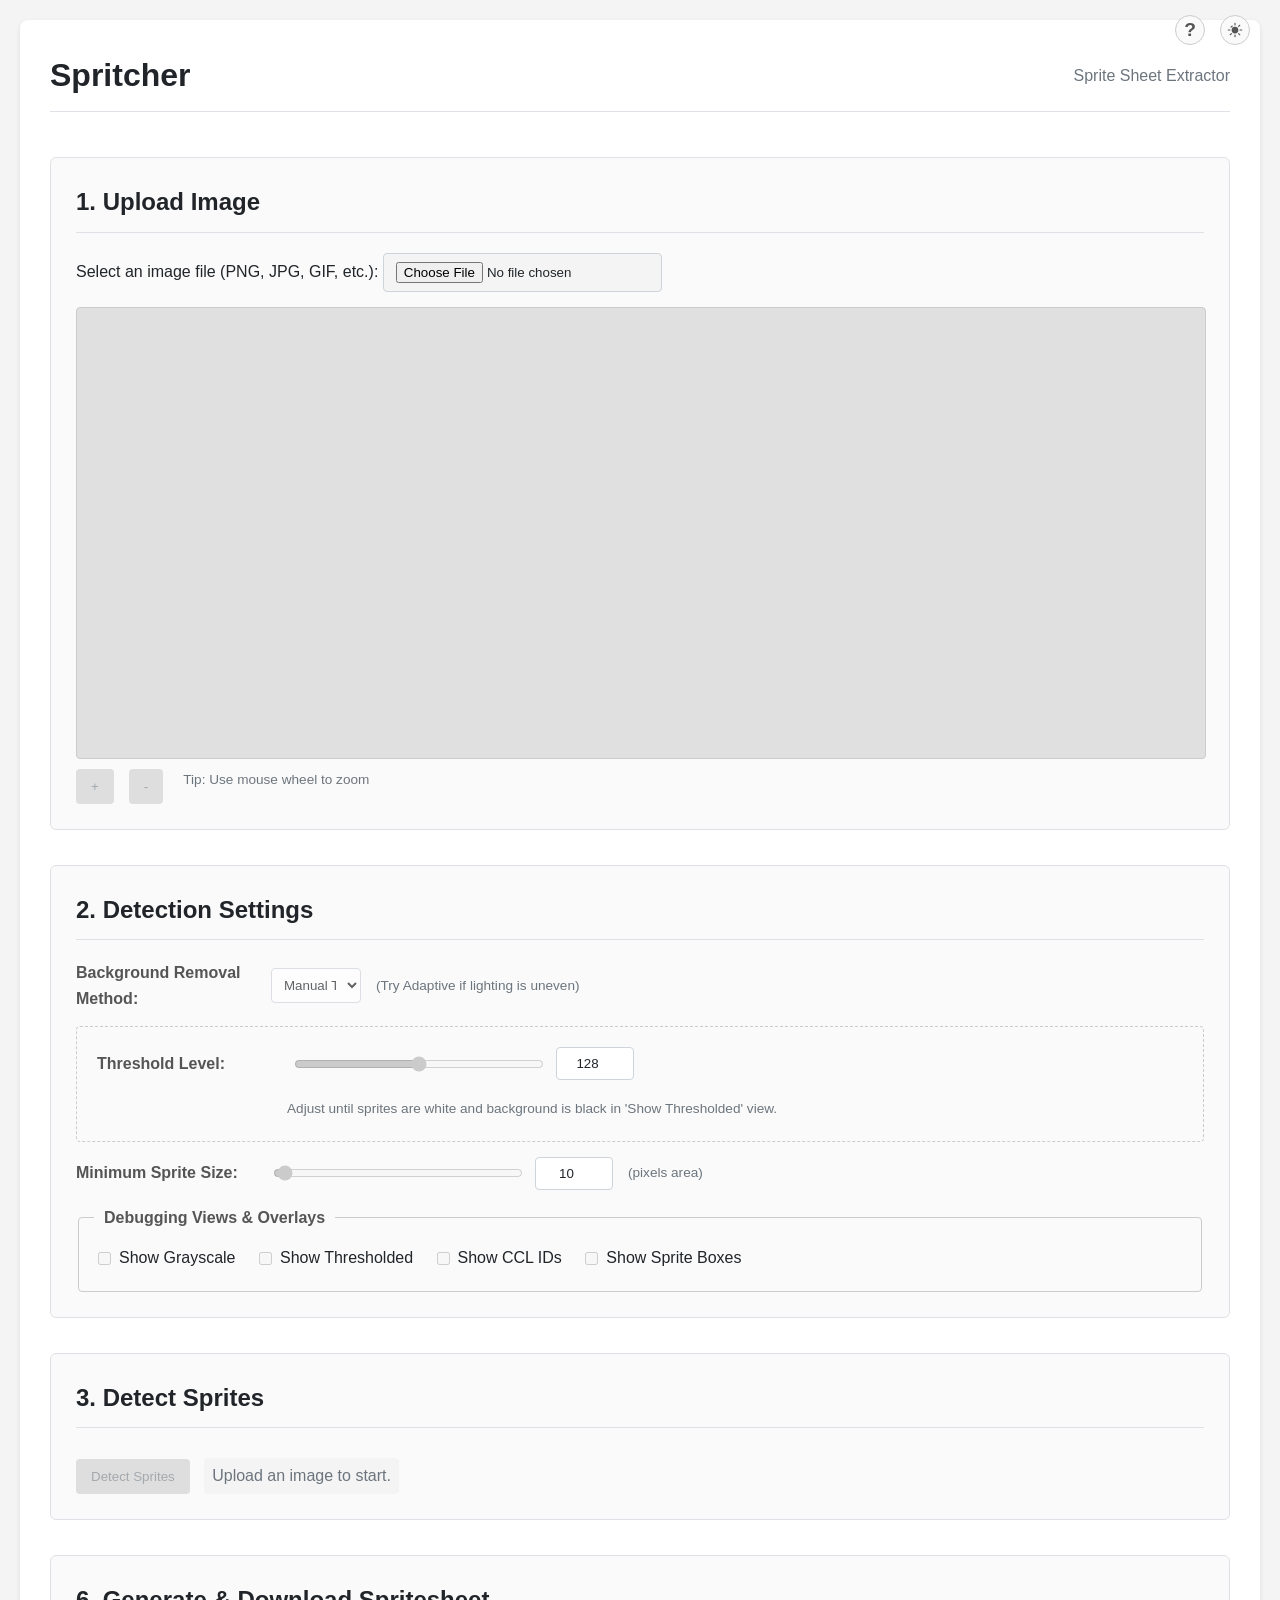
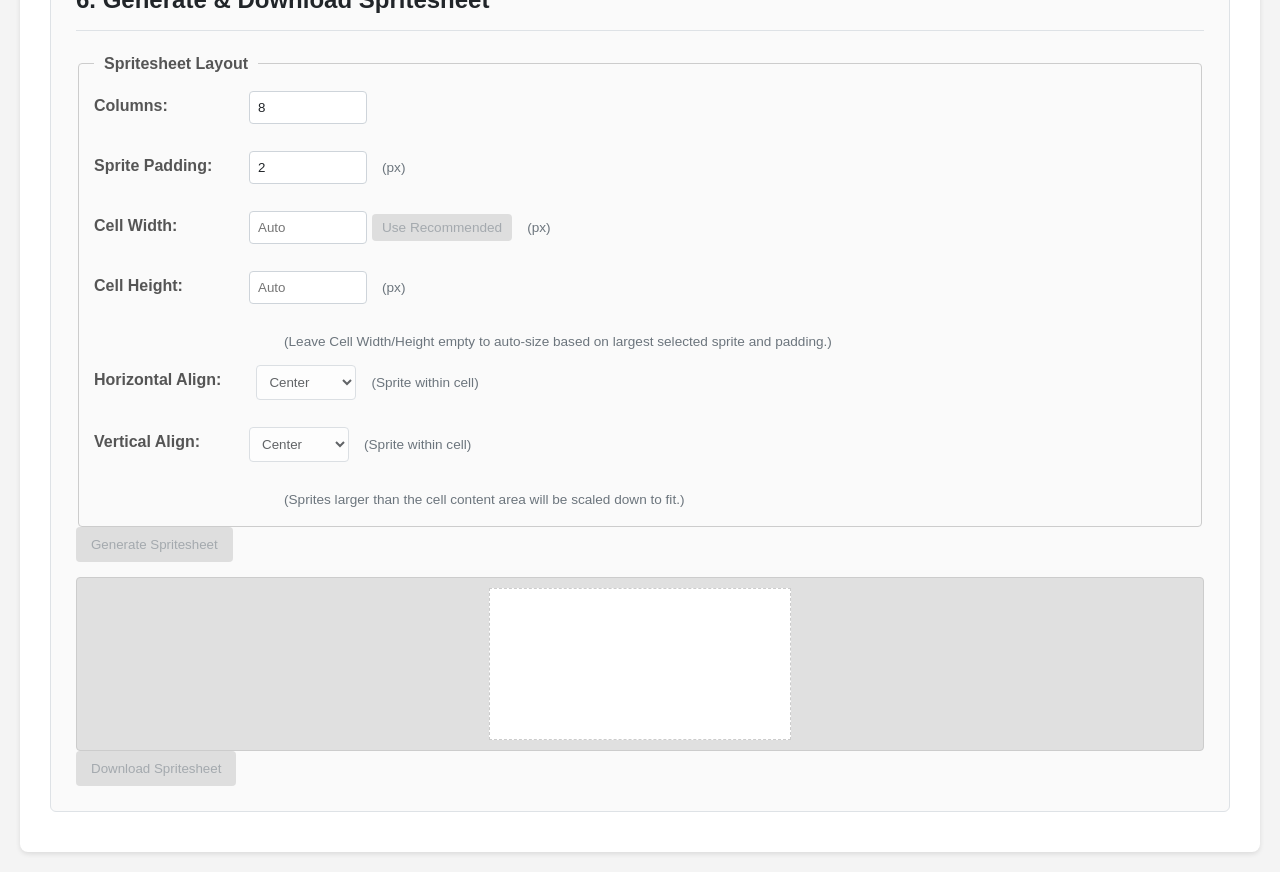
==== index.html @ 594a4e17 "v39: Add the ability to drag-and-drop to re-order the selected sprites." ====
<!DOCTYPE html>
<html lang="en">
<head>
    <meta charset="UTF-8">
    <meta name="viewport" content="width=device-width, initial-scale=1.0">
    <title>Spritcher - Sprite Sheet Extractor</title>
    <link rel="stylesheet" href="variables.css">
    <link rel="stylesheet" href="base.css">
    <link rel="stylesheet" href="theme-toggle.css">
    <link rel="stylesheet" href="components.css">
    <link rel="stylesheet" href="preview.css">
    <link rel="stylesheet" href="editing.css">
    <link rel="stylesheet" href="spritesheet.css">
    <link rel="stylesheet" href="extracted-sprites.css">
    <link rel="stylesheet" href="help-modal.css">
</head>
<body>
    <button id="theme-toggle-button" class="theme-toggle" title="Toggle Light/Dark Mode">
        <svg id="sun-icon" xmlns="http://www.w3.org/2000/svg" viewBox="0 0 24 24" fill="currentColor" class="w-6 h-6">
            <path d="M12 2.25a.75.75 0 01.75.75v2.25a.75.75 0 01-1.5 0V3a.75.75 0 01.75-.75zM7.5 12a4.5 4.5 0 119 0 4.5 4.5 0 01-9 0zM18.894 6.166a.75.75 0 00-1.06-1.06l-1.591 1.59a.75.75 0 101.06 1.061l1.591-1.59zM21.75 12a.75.75 0 01-.75.75h-2.25a.75.75 0 010-1.5h2.25a.75.75 0 01.75.75zM17.834 18.894a.75.75 0 001.06-1.06l-1.59-1.591a.75.75 0 10-1.061 1.06l1.59 1.591zM12 18a.75.75 0 01.75.75V21a.75.75 0 01-1.5 0v-2.25A.75.75 0 0112 18zM7.758 17.303a.75.75 0 00-1.061-1.06l-1.591 1.59a.75.75 0 001.06 1.061l1.591-1.59zM6 12a.75.75 0 01-.75.75H3a.75.75 0 010-1.5h2.25A.75.75 0 016 12zM6.166 7.758a.75.75 0 001.06 1.06l1.59-1.591a.75.75 0 00-1.06-1.06l-1.59 1.59z"/>
        </svg>
        <svg id="moon-icon" xmlns="http://www.w3.org/2000/svg" viewBox="0 0 24 24" fill="currentColor" class="w-6 h-6" style="display: none;">
            <path fill-rule="evenodd" d="M9.528 1.718a.75.75 0 01.162.819A8.97 8.97 0 009 6a9 9 0 009 9 8.97 8.97 0 003.463-.69a.75.75 0 01.981.98 10.503 10.503 0 01-9.694 6.46c-5.799 0-10.5-4.7-10.5-10.5 0-3.51 1.713-6.637 4.43-8.564a.75.75 0 01.819.162z" clip-rule="evenodd"/>
        </svg>
    </button>
    <button id="help-button" class="help-btn" title="Open Help Guide">?</button>

    <div class="app-container">
        <h1>Spritcher <small>Sprite Sheet Extractor</small></h1>

        <section id="upload-section">
            <h2>1. Upload Image</h2>
            <label for="image-upload">Select an image file (PNG, JPG, GIF, etc.):</label>
            <input type="file" id="image-upload" accept="image/*" title="Choose the image containing the sprites you want to extract">
            <div id="image-preview-container">
                <canvas id="image-preview-canvas"></canvas>
                <div id="debug-overlays"></div>
            </div>
            <div class="zoom-controls">
                <button id="zoom-in-button" title="Zoom In">+</button>
                <button id="zoom-out-button" title="Zoom Out">-</button>
                <span class="setting-hint">Tip: Use mouse wheel to zoom</span>
            </div>
        </section>

        <section id="settings-section">
            <h2>2. Detection Settings</h2>
            <div class="setting">
                <label for="threshold-type-select">Background Removal Method:</label>
                <select id="threshold-type-select" title="Choose how to separate sprites from the background">
                    <option value="manual" selected>Manual Threshold</option>
                    <option value="adaptive-mean">Adaptive Threshold (Mean)</option>
                </select>
                <span class="setting-hint">(Try Adaptive if lighting is uneven)</span>
            </div>

            <div id="manual-threshold-settings" class="threshold-settings-group visible">
                <div class="setting">
                    <label for="threshold-slider">Threshold Level:</label>
                    <input type="range" id="threshold-slider" min="0" max="255" value="128" title="Adjust sensitivity for background removal (lower = more sensitive)">
                    <input type="number" id="threshold-number-input" min="0" max="255" value="128" style="width: 60px; text-align: center;">
                </div>
                <span class="setting-hint" style="margin-left: 190px;">Adjust until sprites are white and background is black in 'Show Thresholded' view.</span>
            </div>

            <div id="adaptive-threshold-settings" class="threshold-settings-group">
                <div class="setting">
                    <label for="adaptive-blocksize-input">Neighborhood Size:</label>
                    <input type="number" id="adaptive-blocksize-input" min="3" step="2" value="11" title="Size of the area around each pixel used to calculate local threshold (must be odd)">
                    <span class="setting-hint">(Must be odd, e.g., 3, 5, 11...)</span>
                </div>
                <div class="setting">
                    <label for="adaptive-c-input">Sensitivity (C):</label>
                    <input type="number" id="adaptive-c-input" step="1" value="2" title="Constant subtracted from the local mean. Higher values make detection less sensitive.">
                    <span class="setting-hint">(Adjust this fine-tunes the adaptive threshold)</span>
                </div>
            </div>

            <div class="setting">
                <label for="min-sprite-size-slider">Minimum Sprite Size:</label>
                <input type="range" id="min-sprite-size-slider" min="1" max="500" value="10" title="Ignore detected shapes smaller than this pixel area">
                <input type="number" id="min-sprite-size-number-input" min="1" max="5000" value="10" style="width: 60px; text-align: center;">
                <span class="setting-hint">(pixels area)</span>
            </div>

            <fieldset>
                <legend>Debugging Views & Overlays</legend>
                <label><input type="checkbox" id="show-grayscale-checkbox" name="debug-view" title="Show the image converted to grayscale"> Show Grayscale</label>
                <label><input type="checkbox" id="show-threshold-checkbox" name="debug-view" title="Show the result of the background removal (thresholding)"> Show Thresholded</label>
                <label><input type="checkbox" id="show-ccl-checkbox" name="debug-view" title="Show each detected sprite area with a unique color (Connected Component Labels)"> Show CCL IDs</label>
                <label><input type="checkbox" id="show-bboxes-checkbox" name="debug-overlay" title="Show blue bounding boxes around detected sprites (enable for editing)"> Show Sprite Boxes</label>
            </fieldset>
        </section>

        <section id="processing-section">
            <h2>3. Detect Sprites</h2>
            <button id="process-button" title="Apply settings and find sprite boundaries">Detect Sprites</button>
            <div id="processing-status">Upload an image and adjust settings to start.</div>
        </section>

        <section id="editing-tools-section" style="display: none;">
            <h2>4. Sprite Editing Tools</h2> 
            <div id="edit-toolbar">
                <button id="pan-mode-btn" class="edit-mode-btn active" data-mode="pan" title="Pan/Zoom Mode (Click+Drag to Pan, Wheel to Zoom)">Pan/Zoom</button>
                <button id="select-mode-btn" class="edit-mode-btn" data-mode="select" title="Select Sprites (Click on a blue box)">Select</button>
                <button id="edit-bounds-mode-btn" class="edit-mode-btn" data-mode="edit-bounds" title="Edit Boundaries (Select a sprite first, then drag handles)">Edit Bounds</button>
                <button id="add-box-mode-btn" class="edit-mode-btn" data-mode="add" title="Add New Sprite Box (Click and drag on the image)">Add Box</button>
                <button id="delete-selected-btn" title="Delete Selected Sprite (Select a sprite first)" disabled>Delete Selected</button>
            </div>
            <div id="editing-status">Mode: PAN. Click and drag to pan, use wheel or buttons to zoom.</div>
        </section>

        <section id="extracted-sprites-section" style="display: none;">
            <h2>5. Manage Sprites for Sheet</h2>

            <div class="sprite-management-container">
                <div class="sprite-panel available-sprites-panel">
                    <h3>Available Sprites (from last detection)</h3>
                    <div class="extracted-sprites-toolbar">
                        <button id="add-all-available-btn" title="Add all available sprites to the sheet">Add All</button>
                        <span id="available-sprites-count">0 sprites detected.</span>
                    </div>
                    <div id="available-sprites-display" class="extracted-sprites-container">
                        <!-- Available sprite previews will be generated here by JS -->
                        <p>Click 'Detect Sprites' to see individual sprites here.</p>
                    </div>
                     <div class="setting-hint">(Click on sprites above to add them to the 'Selected for Sheet' panel.)</div>
                </div>

                <div class="sprite-panel selected-sprites-panel">
                    <h3>Selected for Sheet</h3>
                    <div class="extracted-sprites-toolbar">
                        <button id="remove-all-selected-btn" title="Remove all sprites from the sheet">Remove All</button>
                         <span id="selected-sprites-count">0 sprites selected.</span>
                    </div>
                    <div id="selected-sprites-display" class="extracted-sprites-container selected-container">
                        <!-- Selected sprite previews will be generated here by JS -->
                         <p>Add sprites from the 'Available' panel.</p>
                    </div>
                    <div id="selected-sprites-stats" class="sprite-stats-display">
                        <!-- Stats will be populated by JS -->
                        <p>Select sprites to see size information.</p>
                    </div>
                    <div class="setting-hint">(Click on sprites above to remove them. Drag and drop to reorder).</div>
                </div>
            </div>
        </section>

        <section id="spritesheet-section">
            <h2>6. Generate & Download Spritesheet</h2> 
            <fieldset>
                <legend>Spritesheet Layout</legend>
                <div class="setting">
                    <label for="grid-cols-input">Columns:</label>
                    <input type="number" id="grid-cols-input" min="1" value="8" title="Number of sprites per row in the final sheet">
                </div>
                <div class="setting">
                    <label for="padding-input">Sprite Padding:</label>
                    <input type="number" id="padding-input" min="0" value="2" title="Space (in pixels) around each sprite *within* its cell">
                    <span class="setting-hint">(px)</span>
                </div>
                <!-- NEW Cell Size Inputs -->
                 <div class="setting">
                    <label for="cell-width-input">Cell Width:</label>
                    <input type="number" id="cell-width-input" min="1" placeholder="Auto" title="Width of each grid cell (pixels). Leave empty for automatic sizing based on largest sprite + padding.">
                    <button id="use-recommended-size-btn" class="small-btn" title="Set Cell Width/Height based on largest selected sprite + padding">Use Recommended</button>
                    <span class="setting-hint">(px)</span>
                </div>
                 <div class="setting">
                    <label for="cell-height-input">Cell Height:</label>
                    <input type="number" id="cell-height-input" min="1" placeholder="Auto" title="Height of each grid cell (pixels). Leave empty for automatic sizing.">
                     <span class="setting-hint">(px)</span>
                </div>
                 <div class="setting-hint" style="margin-left: 190px;">(Leave Cell Width/Height empty to auto-size based on largest selected sprite and padding.)</div>
                <!-- END NEW Cell Size Inputs -->

                <div class="setting">
                    <label for="align-h-select">Horizontal Align:</label>
                    <select id="align-h-select" title="How sprites align horizontally within their cell's content area if smaller">
                        <option value="left">Left</option>
                        <option value="center" selected>Center</option>
                        <option value="right">Right</option>
                    </select>
                     <span class="setting-hint">(Sprite within cell)</span>
                </div>
                <div class="setting">
                    <label for="align-v-select">Vertical Align:</label>
                    <select id="align-v-select" title="How sprites align vertically within their cell's content area if smaller">
                        <option value="top">Top</option>
                        <option value="center" selected>Center</option>
                        <option value="bottom">Bottom</option>
                    </select>
                     <span class="setting-hint">(Sprite within cell)</span>
                </div>
                 <div class="setting-hint" style="margin-left: 190px;">(Sprites larger than the cell content area will be scaled down to fit.)</div>
            </fieldset>

            <button id="generate-spritesheet-button" title="Arrange the detected (and edited) sprites into a grid">Generate Spritesheet</button>
            <div id="spritesheet-preview-container">
                <canvas id="spritesheet-preview-canvas"></canvas>
            </div>
            <button id="download-spritesheet-button" disabled title="Download the generated spritesheet as a PNG file">Download Spritesheet</button>
        </section>

    </div>

    <!-- Help Dialog Modal -->
    <dialog id="help-dialog" class="help-modal">
        <button id="help-close-button" class="help-close-btn" title="Close Help">&times;</button>
        <h2>Spritcher Help Guide</h2>
        <article class="help-content">
            <section>
                <h3>1. Upload Image</h3>
                <p>Click the "Choose File" button or drag and drop an image file (PNG, JPG, GIF etc.) onto the page. The image will appear in the preview area.</p>
                <p><strong>Zoom/Pan:</strong> Use the <code>+</code> and <code>-</code> buttons or your mouse wheel to zoom in/out on the preview. Click and drag on the preview (while in Pan/Zoom mode) to move the image around.</p>
            </section>

            <section>
                <h3>2. Detection Settings</h3>
                <p>These settings control how Spritcher separates sprites from the background.</p>
                <ul>
                    <li><strong>Background Removal Method:</strong>
                        <ul>
                            <li><strong>Manual Threshold:</strong> Good for images with a uniform background color. Adjust the slider/number until the sprites are clearly white and the background is black in the "Show Thresholded" debug view. Lower values are more sensitive (more white).</li>
                            <li><strong>Adaptive Threshold (Mean):</strong> Better for images with uneven lighting or gradients. It calculates the threshold locally for different parts of the image. Adjust 'Neighborhood Size' (odd numbers like 3, 5, 11...) and 'Sensitivity (C)' to fine-tune.</li>
                        </ul>
                    </li>
                    <li><strong>Minimum Sprite Size:</strong> Sets the minimum pixel area for a detected shape to be considered a sprite. Increase this to ignore small noise or unwanted artifacts.</li>
                    <li><strong>Debugging Views & Overlays:</strong>
                        <ul>
                            <li><strong>Show Grayscale:</strong> Displays the image converted to black and white.</li>
                            <li><strong>Show Thresholded:</strong> Shows the black and white result of the background removal. This is crucial for tuning threshold settings. Sprites should be white, background black.</li>
                            <li><strong>Show CCL IDs:</strong> Assigns a unique color to each distinct detected shape (blob). Useful for seeing how shapes are grouped.</li>
                            <li><strong>Show Sprite Boxes:</strong> Draws blue boxes around the detected sprites. Enable this to use the editing tools.</li>
                        </ul>
                    </li>
                </ul>
            </section>

            <section>
                <h3>3. Detect Sprites</h3>
                <p>Click the "Detect Sprites" button after adjusting settings. Spritcher will apply the processing steps and identify potential sprite boundaries based on your settings.</p>
                <p>The found sprites will appear in the "Available Sprites" panel below, and blue boxes will appear on the image preview if "Show Sprite Boxes" is checked.</p>
            </section>

             <section>
                <h3>4. Sprite Editing Tools (Requires 'Show Sprite Boxes' enabled)</h3>
                <p>Use these tools to refine the automatically detected sprite boundaries.</p>
                <ul>
                    <li><strong>Pan/Zoom:</strong> (Default mode) Click and drag to pan the image, use the mouse wheel or zoom buttons to zoom.</li>
                    <li><strong>Select:</strong> Click on a blue sprite box in the preview to select it. Selected boxes turn brighter blue. Click empty space to deselect.</li>
                    <li><strong>Edit Bounds:</strong> First, <strong>Select</strong> a sprite. Then switch to this mode. Drag the small green handles that appear on the selected box to resize its boundaries.</li>
                    <li><strong>Add Box:</strong> Click and drag directly on the image preview to draw a new rectangular sprite box. Useful if a sprite wasn't detected automatically.</li>
                    <li><strong>Delete Selected:</strong> First, <strong>Select</strong> a sprite. Then click this button to remove its box entirely. This removes it from detection results and any selection lists.</li>
                </ul>
                <p><em>Note:</em> Editing tools only affect sprites detected in the *currently* loaded image.</p>
            </section>

            <section>
                <h3>5. Manage Sprites for Sheet</h3>
                <p>This section lets you choose which detected sprites (potentially from multiple uploaded images) will be included in the final spritesheet.</p>
                <ul>
                    <li><strong>Available Sprites:</strong> Shows previews of sprites detected in the <em>most recently processed image</em>.
                        <ul>
                            <li>Click a sprite preview here to add it to the 'Selected for Sheet' panel.</li>
                            <li>Sprites already selected are dimmed.</li>
                            <li>"Add All" adds all currently available sprites to the selection.</li>
                        </ul>
                    </li>
                    <li><strong>Selected for Sheet:</strong> Shows previews of all sprites you've chosen to include in the final spritesheet (can be from different source images).
                        <ul>
                            <li>Click a sprite preview here to remove it from the selection.</li>
                            <li>"Remove All" clears the entire selection.</li>
                            <li>The stats area shows size information about the selected sprites and helps determine layout settings.</li>
                        </ul>
                    </li>
                </ul>
            </section>

            <section>
                <h3>6. Generate & Download Spritesheet</h3>
                <p>Configure the layout of your final spritesheet using the selected sprites.</p>
                <ul>
                    <li><strong>Columns:</strong> How many sprites wide the sheet should be.</li>
                    <li><strong>Sprite Padding:</strong> Empty space (in pixels) added <em>inside</em> each sprite's cell, around the sprite itself.</li>
                    <li><strong>Cell Width / Cell Height:</strong> Defines the exact size of each grid cell.
                        <ul>
                            <li>Leave empty (or use "Use Recommended") to automatically size cells based on the largest selected sprite plus padding.</li>
                            <li>Enter specific values to force a uniform cell size. Sprites larger than the content area (Cell Size - Padding) will be scaled down to fit.</li>
                        </ul>
                    </li>
                     <li><strong>Horizontal/Vertical Align:</strong> How sprites are positioned within their cell's content area if they are smaller than the available space.</li>
                </ul>
                <p>Click "Generate Spritesheet" to create the preview based on your selected sprites and layout settings. Once generated, click "Download Spritesheet" to save it as a PNG file.</p>
            </section>

             <section>
                <h3>Tips</h3>
                <ul>
                    <li>Use the "Show Thresholded" view extensively to fine-tune the threshold settings – it's the most critical step for good detection.</li>
                    <li>If sprites are connected, try increasing the threshold value slightly (manual) or adjusting Adaptive settings.</li>
                    <li>If parts of sprites are missing, try decreasing the threshold value (manual).</li>
                    <li>Use the "Add Box" and "Edit Bounds" tools to manually fix detection errors.</li>
                    <li>You can upload multiple images, detect sprites in each, and add desired sprites from each image to the "Selected for Sheet" panel before generating the final combined spritesheet.</li>
                </ul>
            </section>
        </article>
    </dialog>

    <script type="importmap">
    {
        "imports": {
            "image-loader": "./image-loader.js",
            "image-processor": "./image-processor.js",
            "blob-detector": "./blob-detector.js",
            "spritesheet-generator": "./spritesheet-generator.js",
            "ui-controller": "./ui-controller.js",
            "utils": "./utils.js",
            "state": "./state.js",
            "dom-elements": "./dom-elements.js",
            "settings-controller": "./settings-controller.js",
            "processing-controller": "./processing-controller.js",
            "spritesheet-controller": "./spritesheet-controller.js",
            "viewport-controller": "./viewport-controller.js",
            "editing-controller": "./editing-controller.js",
            "mode-controller": "./mode-controller.js",
            "selection-controller": "./selection-controller.js",
            "resize-controller": "./resize-controller.js",
            "add-box-controller": "./add-box-controller.js",
            "delete-controller": "./delete-controller.js",
            "debug-controller": "./debug-controller.js",
            "theme-controller": "./theme-controller.js",
            "extracted-sprites-controller": "./extracted-sprites-controller.js",
            "help-controller": "./help-controller.js"
        }
    }
    </script>
    <script type="module" src="main.js"></script>
<script defer src="https://static.cloudflareinsights.com/beacon.min.js/v8c78df7c7c0f484497ecbca7046644da1771523124516" integrity="sha512-8DS7rgIrAmghBFwoOTujcf6D9rXvH8xm8JQ1Ja01h9QX8EzXldiszufYa4IFfKdLUKTTrnSFXLDkUEOTrZQ8Qg==" data-cf-beacon='{"version":"2024.11.0","token":"4c6229722a6346bc8eb5cb0e5eae5d41","server_timing":{"name":{"cfCacheStatus":true,"cfEdge":true,"cfExtPri":true,"cfL4":true,"cfOrigin":true,"cfSpeedBrain":true},"location_startswith":null}}' crossorigin="anonymous"></script>
</body>
</html>
---- variables.css ----
/* CSS Custom Properties (Theme Variables) */
:root {
    /* Light Theme (Default) */
    --bg-primary: #ffffff;
    --bg-secondary: #f4f4f4;
    --bg-tertiary: #fafafa;
    --bg-interactive: #e0e0e0; /* Backgrounds for elements like previews */
    --bg-button: #007bff;
    --bg-button-hover: #0056b3;
    --bg-button-active: #004085;
    --bg-button-delete: #dc3545;
    --bg-button-delete-hover: #c82333;
    --bg-button-disabled: #ccc;
    --text-primary: #212529;
    --text-secondary: #555;
    --text-muted: #6c757d;
    --text-button: #ffffff;
    --text-link: #007bff;
    --border-primary: #dee2e6;
    --border-secondary: #ccc;
    --border-interactive: #ced4da; /* Borders for inputs/selects */
    --border-highlight: limegreen; /* Selection/Highlight */
    --border-highlight-dark: darkgreen;
    --shadow-primary: 0 2px 5px rgba(0, 0, 0, 0.1);
    --shadow-highlight: 0 0 5px rgba(0, 255, 0, 0.7);
    --overlay-bg: rgba(0, 0, 0, 0.5);
    --overlay-text: yellow;
    --resize-handle-bg: limegreen;
    --resize-handle-border: darkgreen;
    --adding-box-border: orange;
    --editable-box-border: blue;
}

.dark-mode {
    /* Dark Theme */
    --bg-primary: #212529;
    --bg-secondary: #343a40;
    --bg-tertiary: #495057;
    --bg-interactive: #6c757d;
    --bg-button: #0d6efd; /* Slightly brighter blue */
    --bg-button-hover: #0b5ed7;
    --bg-button-active: #0a58ca;
    --bg-button-delete: #dc3545;
    --bg-button-delete-hover: #bb2d3b;
    --bg-button-disabled: #555;
    --text-primary: #f8f9fa;
    --text-secondary: #adb5bd;
    --text-muted: #889;
    --text-button: #ffffff;
    --text-link: #60a5fa; /* Lighter blue for links */
    --border-primary: #495057;
    --border-secondary: #6c757d;
    --border-interactive: #889;
    --border-highlight: #34d399; /* Lighter green */
    --border-highlight-dark: #047857;
    --shadow-primary: 0 2px 5px rgba(0, 0, 0, 0.3);
    --shadow-highlight: 0 0 6px rgba(52, 211, 153, 0.6);
    --overlay-bg: rgba(255, 255, 255, 0.2);
    --overlay-text: lightyellow;
    --resize-handle-bg: #34d399;
    --resize-handle-border: #047857;
    --adding-box-border: #fdba74; /* Lighter orange */
    --editable-box-border: #93c5fd; /* Lighter blue */
}
---- base.css ----
/* Base Styles, Typography, Main Layout */
body {
    font-family: -apple-system, BlinkMacSystemFont, "Segoe UI", Roboto, "Helvetica Neue", Arial, sans-serif;
    margin: 0;
    padding: 20px;
    background-color: var(--bg-secondary);
    color: var(--text-primary);
    transition: background-color 0.3s ease, color 0.3s ease;
    line-height: 1.6;
}

.app-container {
    max-width: 1300px;
    margin: 0 auto;
    background-color: var(--bg-primary);
    padding: 30px;
    border-radius: 8px;
    box-shadow: var(--shadow-primary);
    display: flex;
    flex-direction: column;
    gap: 25px;
    transition: background-color 0.3s ease;
}

h1, h2 {
    color: var(--text-primary);
    border-bottom: 1px solid var(--border-primary);
    padding-bottom: 10px;
    margin-top: 0;
    margin-bottom: 20px;
}

h1 {
    display: flex;
    justify-content: space-between;
    align-items: center;
}

h1 small {
    font-size: 0.5em;
    color: var(--text-muted);
    font-weight: normal;
}

section {
    margin-bottom: 10px;
    padding: 25px;
    border: 1px solid var(--border-primary);
    border-radius: 6px;
    background-color: var(--bg-tertiary);
    transition: background-color 0.3s ease, border-color 0.3s ease;
}

/* Basic Tooltip Style */
[title] {
  position: relative;
}

/* Basic pseudo-element tooltip - improve if needed */
[title]:hover::after {
  content: attr(title);
  position: absolute;
  bottom: 110%;
  left: 50%;
  transform: translateX(-50%);
  padding: 5px 8px;
  border-radius: 4px;
  background-color: var(--bg-secondary);
  color: var(--text-primary);
  font-size: 0.85em;
  white-space: nowrap;
  z-index: 100;
  box-shadow: 0 1px 3px rgba(0,0,0,0.2);
  border: 1px solid var(--border-secondary);
  pointer-events: none;
  opacity: 0.95;
}

/* Hide default browser tooltip if using custom */
/* [title] { pointer-events: auto !important; } */
---- theme-toggle.css ----
/* Theme Toggle Button Styles */
.theme-toggle {
    position: absolute;
    top: 15px;
    right: 20px;
    cursor: pointer;
    background: var(--bg-tertiary);
    border: 1px solid var(--border-secondary);
    border-radius: 20px;
    padding: 5px;
    display: flex;
    align-items: center;
    transition: background-color 0.3s ease;
}

.theme-toggle svg {
    width: 18px;
    height: 18px;
    fill: var(--text-secondary);
    transition: fill 0.3s ease;
}

.theme-toggle:hover svg {
    fill: var(--text-primary);
}
---- components.css ----
/* General Component Styles (Buttons, Inputs, Fieldsets, etc.) */

/* Settings Layout */
.setting {
    margin-bottom: 15px;
    display: flex;
    align-items: center;
    gap: 10px;
    flex-wrap: wrap;
}

.setting label {
    flex-basis: 180px;
    flex-shrink: 0;
    font-weight: bold;
    color: var(--text-secondary);
    transition: color 0.3s ease;
    padding-right: 5px;
}

.setting-hint {
    font-size: 0.85em;
    color: var(--text-muted);
    margin-left: 5px;
    transition: color 0.3s ease;
}

/* Fieldsets */
fieldset {
    border: 1px solid var(--border-secondary);
    padding: 15px;
    margin-top: 15px;
    border-radius: 4px;
    transition: border-color 0.3s ease;
}

fieldset legend {
    padding: 0 10px;
    font-weight: bold;
    color: var(--text-secondary);
    transition: color 0.3s ease;
}

fieldset label {
    display: inline-flex;
    align-items: center;
    gap: 5px;
    margin-right: 15px;
    margin-bottom: 5px;
    font-weight: normal;
    color: var(--text-primary);
    flex-basis: auto;
    transition: color 0.3s ease;
}

/* General Button Styles */
button {
    padding: 10px 15px;
    background-color: var(--bg-button);
    color: var(--text-button);
    border: none;
    border-radius: 4px;
    cursor: pointer;
    transition: background-color 0.2s ease, box-shadow 0.2s ease;
    margin-right: 10px;
    font-weight: 500;
}

button:hover:not(:disabled) {
    background-color: var(--bg-button-hover);
    box-shadow: 0 1px 3px rgba(0, 0, 0, 0.1);
}

button:active:not(:disabled) {
    background-color: var(--bg-button-active);
    box-shadow: inset 0 1px 2px rgba(0, 0, 0, 0.1);
}

button:disabled {
    background-color: var(--bg-button-disabled);
    cursor: not-allowed;
    opacity: 0.6;
    color: var(--text-muted);
    transition: background-color 0.3s ease, color 0.3s ease, opacity 0.3s ease;
}

/* Input Styles */
input[type="file"] {
     border: 1px solid var(--border-interactive);
     display: inline-block;
     padding: 8px 12px;
     cursor: pointer;
     border-radius: 4px;
     background-color: var(--bg-secondary);
     color: var(--text-primary);
     transition: background-color 0.3s ease, color 0.3s ease, border-color 0.3s ease;
 }
 input[type="file"]:hover {
     border-color: var(--text-link);
 }

input[type="range"] {
    cursor: pointer;
    flex-grow: 1;
    max-width: 250px;
    accent-color: var(--bg-button);
}

input[type="number"],
select {
    padding: 8px;
    border: 1px solid var(--border-interactive);
    border-radius: 4px;
    width: 90px;
    background-color: var(--bg-primary);
    color: var(--text-primary);
    transition: background-color 0.3s ease, color 0.3s ease, border-color 0.3s ease;
}

input[type="number"]:focus,
select:focus {
    outline: none;
    border-color: var(--text-link);
    box-shadow: 0 0 0 2px rgba(0, 123, 255, 0.25);
}
.dark-mode input[type="number"]:focus,
.dark-mode select:focus {
    box-shadow: 0 0 0 2px rgba(96, 165, 250, 0.35);
}

/* Status Divs */
#processing-status, #editing-status {
    margin-top: 10px;
    font-style: normal;
    color: var(--text-muted);
    min-height: 1.2em;
    padding: 5px 8px;
    background-color: var(--bg-secondary);
    border-radius: 4px;
    display: inline-block;
    transition: color 0.3s ease, background-color 0.3s ease;
}

/* Threshold Settings Group Visibility */
.threshold-settings-group {
    display: none;
    border: 1px dashed var(--border-secondary);
    padding: 20px;
    margin-top: 10px;
    margin-bottom: 15px;
    border-radius: 4px;
    transition: border-color 0.3s ease;
}

.threshold-settings-group.visible {
    display: block;
}
---- preview.css ----
/* Image Preview Area Styles */
#image-preview-container {
    position: relative;
    width: 100%;
    height: 450px;
    overflow: hidden;
    border: 1px solid var(--border-secondary);
    margin-top: 15px;
    background-color: var(--bg-interactive);
    border-radius: 4px;
    transition: background-color 0.3s ease, border-color 0.3s ease;
}
/* Cursors for different modes */
#image-preview-container.pan-mode { cursor: grab; }
#image-preview-container.pan-mode.grabbing { cursor: grabbing; }
#image-preview-container.select-mode { cursor: default; }
#image-preview-container.add-mode { cursor: crosshair; }

#image-preview-canvas {
    display: block;
    transform-origin: 0 0;
    background-color: var(--bg-primary);
    image-rendering: pixelated;
    image-rendering: crisp-edges;
    transition: background-color 0.3s ease;
}

#debug-overlays {
    position: absolute;
    top: 0;
    left: 0;
    width: 0; /* Set by JS based on image size */
    height: 0; /* Set by JS based on image size */
    transform-origin: 0 0;
    overflow: visible; /* Allow elements (boxes, handles) to overflow */
    pointer-events: none; /* Container doesn't block clicks, children can override */
}

.zoom-controls {
    margin-top: 10px;
    display: flex;
    gap: 5px;
}

/* Basic Bounding Box (Debugging View) */
.bbox {
    position: absolute;
    border: 1px solid red;
    box-sizing: border-box;
    pointer-events: none;
}
---- editing.css ----
/* Editing Tools Styles (Toolbar, Status, Boxes, Handles) */

/* Editing Toolbar */
#edit-toolbar {
    display: flex;
    flex-wrap: wrap;
    gap: 8px;
    margin-bottom: 15px;
    padding: 10px;
    background-color: var(--bg-secondary);
    border-radius: 4px;
    transition: background-color 0.3s ease;
}

#edit-toolbar button {
    padding: 8px 12px;
    font-size: 0.9em;
    margin-right: 0;
}

#edit-toolbar button.active {
    background-color: var(--bg-button-active);
    color: var(--text-button);
    box-shadow: inset 0 1px 3px rgba(0,0,0,0.2);
}

#edit-toolbar button.active:hover:not(:disabled) {
    background-color: var(--bg-button-active);
}

/* Delete Button Specific */
#delete-selected-btn {
    background-color: var(--bg-button-delete);
}

#delete-selected-btn:hover:not(:disabled) {
    background-color: var(--bg-button-delete-hover);
}

#delete-selected-btn:disabled {
    background-color: var(--bg-button-disabled);
    cursor: not-allowed;
    opacity: 0.6;
}

/* Editable Bounding Box */
.editable-bbox {
    position: absolute;
    border: 2px solid var(--editable-box-border);
    box-sizing: border-box;
    pointer-events: auto; /* Make them interactive */
    cursor: pointer;
    transition: border-color 0.2s ease;
}
.editable-bbox:hover {
    border-color: var(--border-highlight);
}

.editable-bbox.selected {
    border-color: var(--border-highlight);
    border-width: 3px;
    box-shadow: var(--shadow-highlight);
    z-index: 10; /* Bring selected box above others */
}
.editable-bbox.selected:hover {
     border-color: var(--border-highlight); /* Keep highlight color on hover */
}

/* Temporary Box for Adding */
.adding-bbox-temp {
    position: absolute;
    border: 2px dashed var(--adding-box-border);
    box-sizing: border-box;
    pointer-events: none;
    z-index: 15; /* Above other boxes */
    background-color: rgba(253, 186, 116, 0.1);
}
.dark-mode .adding-bbox-temp {
    background-color: rgba(253, 186, 116, 0.2);
}

/* Resize Handles */
.resize-handle {
    position: absolute;
    width: 12px;
    height: 12px;
    background-color: var(--resize-handle-bg);
    border: 1px solid var(--resize-handle-border);
    border-radius: 2px;
    box-sizing: border-box;
    /* Center the handle on the corner/edge */
    transform: translate(-50%, -50%);
    z-index: 11; /* Above selected box, below adding box */
    pointer-events: auto; /* Make handles interactive */
    transition: background-color 0.3s ease, border-color 0.3s ease;
}

/* Resizing handle positions and cursors */
.resize-handle.nw { top: 0; left: 0; cursor: nwse-resize; }
.resize-handle.n  { top: 0; left: 50%; cursor: ns-resize; }
.resize-handle.ne { top: 0; left: 100%; cursor: nesw-resize; }
.resize-handle.w  { top: 50%; left: 0; cursor: ew-resize; }
.resize-handle.e  { top: 50%; left: 100%; cursor: ew-resize; }
.resize-handle.sw { top: 100%; left: 0; cursor: nesw-resize; }
.resize-handle.s  { top: 100%; left: 50%; cursor: ns-resize; }
.resize-handle.se { top: 100%; left: 100%; cursor: nwse-resize; }
---- spritesheet.css ----
/* Spritesheet Generation Section Styles */
#spritesheet-preview-container {
    margin-top: 15px;
    border: 1px solid var(--border-secondary);
    min-height: 100px;
    max-height: 450px;
    background-color: var(--bg-interactive);
    overflow: auto;
    width: 100%;
    border-radius: 4px;
    padding: 10px;
    box-sizing: border-box;
    transition: background-color 0.3s ease, border-color 0.3s ease;
}

#spritesheet-preview-canvas {
      display: block;
      background-color: var(--bg-primary);
      margin: 0 auto;
      image-rendering: pixelated;
      image-rendering: crisp-edges;
      transition: background-color 0.3s ease;
      border: 1px dashed var(--border-secondary);
}

/* Ensure settings section aligns items nicely */
#spritesheet-section .setting {
    align-items: center; /* Changed to center for better alignment with hints */
}

#spritesheet-section .setting label {
    min-width: 120px; /* Give labels consistent width */
    flex-basis: auto; /* Allow flex-grow for inputs if needed */
    padding-right: 10px;
}

#spritesheet-section fieldset {
    display: flex;
    flex-direction: column;
    gap: 12px; /* Increased gap slightly */
}

#spritesheet-section .setting input[type="number"],
#spritesheet-section .setting select {
    width: 100px; /* Consistent width for number/select inputs */
    flex-grow: 0;
    flex-shrink: 0;
}

/* Adjust specific inputs if needed */
#cell-width-input, #cell-height-input {
    width: 80px; /* Slightly smaller for cell size */
}

#use-recommended-size-btn {
    margin-left: -5px; /* Adjust spacing */
    margin-right: 0;
    padding: 6px 10px; /* Smaller padding */
    font-size: 0.85em; /* Smaller font */
}
---- extracted-sprites.css ----
/* Extracted Sprites Section Styles */

#extracted-sprites-section {
    /* Display handled by JS */
}

/* NEW: Container for the two panels */
.sprite-management-container {
    display: flex;
    gap: 20px;
    flex-wrap: wrap; /* Allow wrapping on smaller screens */
}

.sprite-panel {
    flex: 1; /* Each panel takes half the space */
    min-width: 300px; /* Minimum width before wrapping */
    display: flex;
    flex-direction: column;
    padding: 15px;
    background-color: var(--bg-primary);
    border: 1px solid var(--border-secondary);
    border-radius: 4px;
    transition: background-color 0.3s ease, border-color 0.3s ease;
}

.sprite-panel h3 {
    margin-top: 0;
    margin-bottom: 10px;
    font-size: 1.1em;
    color: var(--text-secondary);
    border-bottom: 1px solid var(--border-primary);
    padding-bottom: 8px;
}

.extracted-sprites-toolbar {
    margin-bottom: 10px; /* Reduced margin */
    display: flex;
    align-items: center;
    gap: 10px;
    flex-wrap: wrap;
    padding: 5px; /* Reduced padding */
    background-color: var(--bg-secondary);
    border-radius: 4px;
    transition: background-color 0.3s ease;
}

#available-sprites-count, #selected-sprites-count {
    font-size: 0.9em;
    color: var(--text-muted);
    margin-left: auto; /* Push count to the right */
}

.extracted-sprites-container {
    display: flex;
    flex-wrap: wrap;
    gap: 8px; /* Slightly reduced gap */
    padding: 10px; /* Slightly reduced padding */
    border: 1px dashed var(--border-secondary);
    border-radius: 4px;
    min-height: 150px; /* Adjusted min-height */
    max-height: 350px; /* Limit height and allow scrolling */
    overflow-y: auto;
    background-color: var(--bg-interactive); /* Slightly different background */
    transition: background-color 0.3s ease, border-color 0.3s ease;
    flex-grow: 1; /* Allow container to grow within panel */
}

/* NEW: Stats Display Area Styles */
.sprite-stats-display {
    margin-top: 15px;
    padding: 10px 15px;
    background-color: var(--bg-secondary);
    border: 1px dashed var(--border-secondary);
    border-radius: 4px;
    font-size: 0.9em;
    color: var(--text-muted);
    transition: background-color 0.3s ease, border-color 0.3s ease, color 0.3s ease;
}

.sprite-stats-display p {
    margin: 5px 0;
    line-height: 1.4;
}
.sprite-stats-display p strong {
    color: var(--text-secondary);
}

/* Style for the selected container */
.selected-container {
     border-style: solid;
     border-color: var(--text-link);
}
.dark-mode .selected-container {
    border-color: var(--text-link);
}

.sprite-preview-item {
    display: flex;
    flex-direction: column;
    align-items: center;
    padding: 5px; /* Reduced padding */
    border: 2px solid transparent; /* Border for hover/status indication */
    border-radius: 4px;
    background-color: var(--bg-primary);
    box-shadow: var(--shadow-primary);
    cursor: pointer;
    transition: border-color 0.2s ease, background-color 0.2s ease, transform 0.1s ease;
    position: relative; /* For potential future absolute elements like index number */
}

/* NEW: Styles for Drag and Drop */
.sprite-preview-item.dragging {
    opacity: 0.5;
    border: 2px dashed var(--text-muted);
    transform: scale(0.95);
}

/* Style for the element being dragged over */
.sprite-preview-item.drag-over {
    border-top: 3px solid var(--text-link); /* Visual indicator for drop target */
    /* Alternative: Use background or ::before/::after */
}

/* Style for the container when dragging over it (optional, e.g., background change) */
.extracted-sprites-container.drag-over-container {
    /* background-color: var(--bg-tertiary); */
    /* border-style: solid; */
}

/* Hover effect */
#available-sprites-display .sprite-preview-item:hover {
    border-color: var(--text-link); /* Blue border on hover in available */
    background-color: var(--bg-secondary);
}
#selected-sprites-display .sprite-preview-item:hover {
    border-color: var(--bg-button-delete); /* Red border on hover in selected (indicates removal) */
    background-color: var(--bg-secondary);
}

/* Added state for sprites already in the selected list (visual feedback in available list) */
#available-sprites-display .sprite-preview-item.already-selected {
    opacity: 0.5;
    cursor: not-allowed;
    border-color: var(--border-secondary);
}
#available-sprites-display .sprite-preview-item.already-selected:hover {
    background-color: var(--bg-primary); /* Don't change background on hover if disabled */
}

.sprite-preview-item canvas {
    display: block;
    max-width: 60px; /* Reduced preview size */
    max-height: 60px;
    background-color: transparent; /* Canvas itself is transparent */
    image-rendering: pixelated;
    image-rendering: crisp-edges;
    border: 1px solid var(--border-secondary); /* Light border around the actual sprite */
    margin-bottom: 3px; /* Reduced margin */
}

.sprite-preview-item .sprite-index-label {
    font-size: 0.7em; /* Smaller label */
    color: var(--text-muted);
    margin-top: auto; /* Push to bottom if needed */
    text-align: center;
    line-height: 1.1;
}

/* Style for the placeholder messages */
.extracted-sprites-container p {
    width: 100%;
    text-align: center;
    color: var(--text-muted);
    padding: 15px; /* Reduced padding */
    font-size: 0.9em;
}
---- help-modal.css ----
/* Help Button Styles */
.help-btn {
    position: absolute;
    top: 15px;
    right: 75px; /* Position next to theme toggle */
    width: 30px;
    height: 30px;
    border-radius: 50%;
    background-color: var(--bg-tertiary);
    border: 1px solid var(--border-secondary);
    color: var(--text-secondary);
    font-size: 1.2em;
    font-weight: bold;
    cursor: pointer;
    display: flex;
    align-items: center;
    justify-content: center;
    padding: 0;
    margin: 0;
    transition: background-color 0.3s ease, color 0.3s ease, box-shadow 0.2s ease;
}

.help-btn:hover {
    background-color: var(--bg-interactive);
    color: var(--text-primary);
    box-shadow: var(--shadow-primary);
}

/* Help Modal Dialog Styles */
.help-modal {
    position: fixed; /* Using fixed allows margin:auto to center */
    margin: auto; /* Center the dialog */
    max-width: 90vw;
    max-height: 85vh;
    width: 800px; /* Default width, adjusts with max-width */
    border: 1px solid var(--border-primary);
    border-radius: 8px;
    padding: 25px 30px;
    background-color: var(--bg-primary);
    color: var(--text-primary);
    box-shadow: 0 5px 15px rgba(0, 0, 0, 0.2);
    overflow-y: auto; /* Enable vertical scrolling if content overflows */
    z-index: 1000; /* Ensure it's above other content */
    transition: background-color 0.3s ease, color 0.3s ease, border-color 0.3s ease;
}

/* Dialog backdrop */
.help-modal::backdrop {
    background-color: rgba(0, 0, 0, 0.5);
    backdrop-filter: blur(3px);
}

/* Close button inside the modal */
.help-close-btn {
    position: absolute;
    top: 10px;
    right: 15px;
    background: none;
    border: none;
    font-size: 1.8em;
    color: var(--text-muted);
    cursor: pointer;
    padding: 0 5px;
    line-height: 1;
    transition: color 0.2s ease;
}

.help-close-btn:hover {
    color: var(--text-primary);
}

/* Modal Content Styling */
.help-modal h2 {
    margin-top: 0;
    margin-bottom: 20px;
    padding-bottom: 10px;
    border-bottom: 1px solid var(--border-secondary);
    color: var(--text-primary);
}

.help-content section {
    margin-bottom: 25px;
    padding-left: 10px;
    border-left: 3px solid var(--border-secondary); /* Decorative left border */
}
/* Adjust border color in dark mode */
.dark-mode .help-content section {
     border-left: 3px solid var(--border-interactive);
}


.help-content h3 {
    margin-top: 0;
    margin-bottom: 10px;
    color: var(--text-secondary);
    font-size: 1.1em;
}

.help-content p,
.help-content ul {
    margin-bottom: 10px;
    line-height: 1.6;
    font-size: 0.95em;
}

.help-content ul {
    padding-left: 25px; /* Indent bullet points */
}

.help-content li {
    margin-bottom: 5px;
}

/* Style for inline code examples */
.help-content code {
    background-color: var(--bg-secondary);
    padding: 0.2em 0.4em;
    border-radius: 3px;
    font-size: 0.9em;
    color: var(--text-link);
}
/* Adjust code color in dark mode */
.dark-mode .help-content code {
    color: #93c5fd; /* Light blue */
}

.help-content strong {
    color: var(--text-secondary);
    font-weight: 600;
}
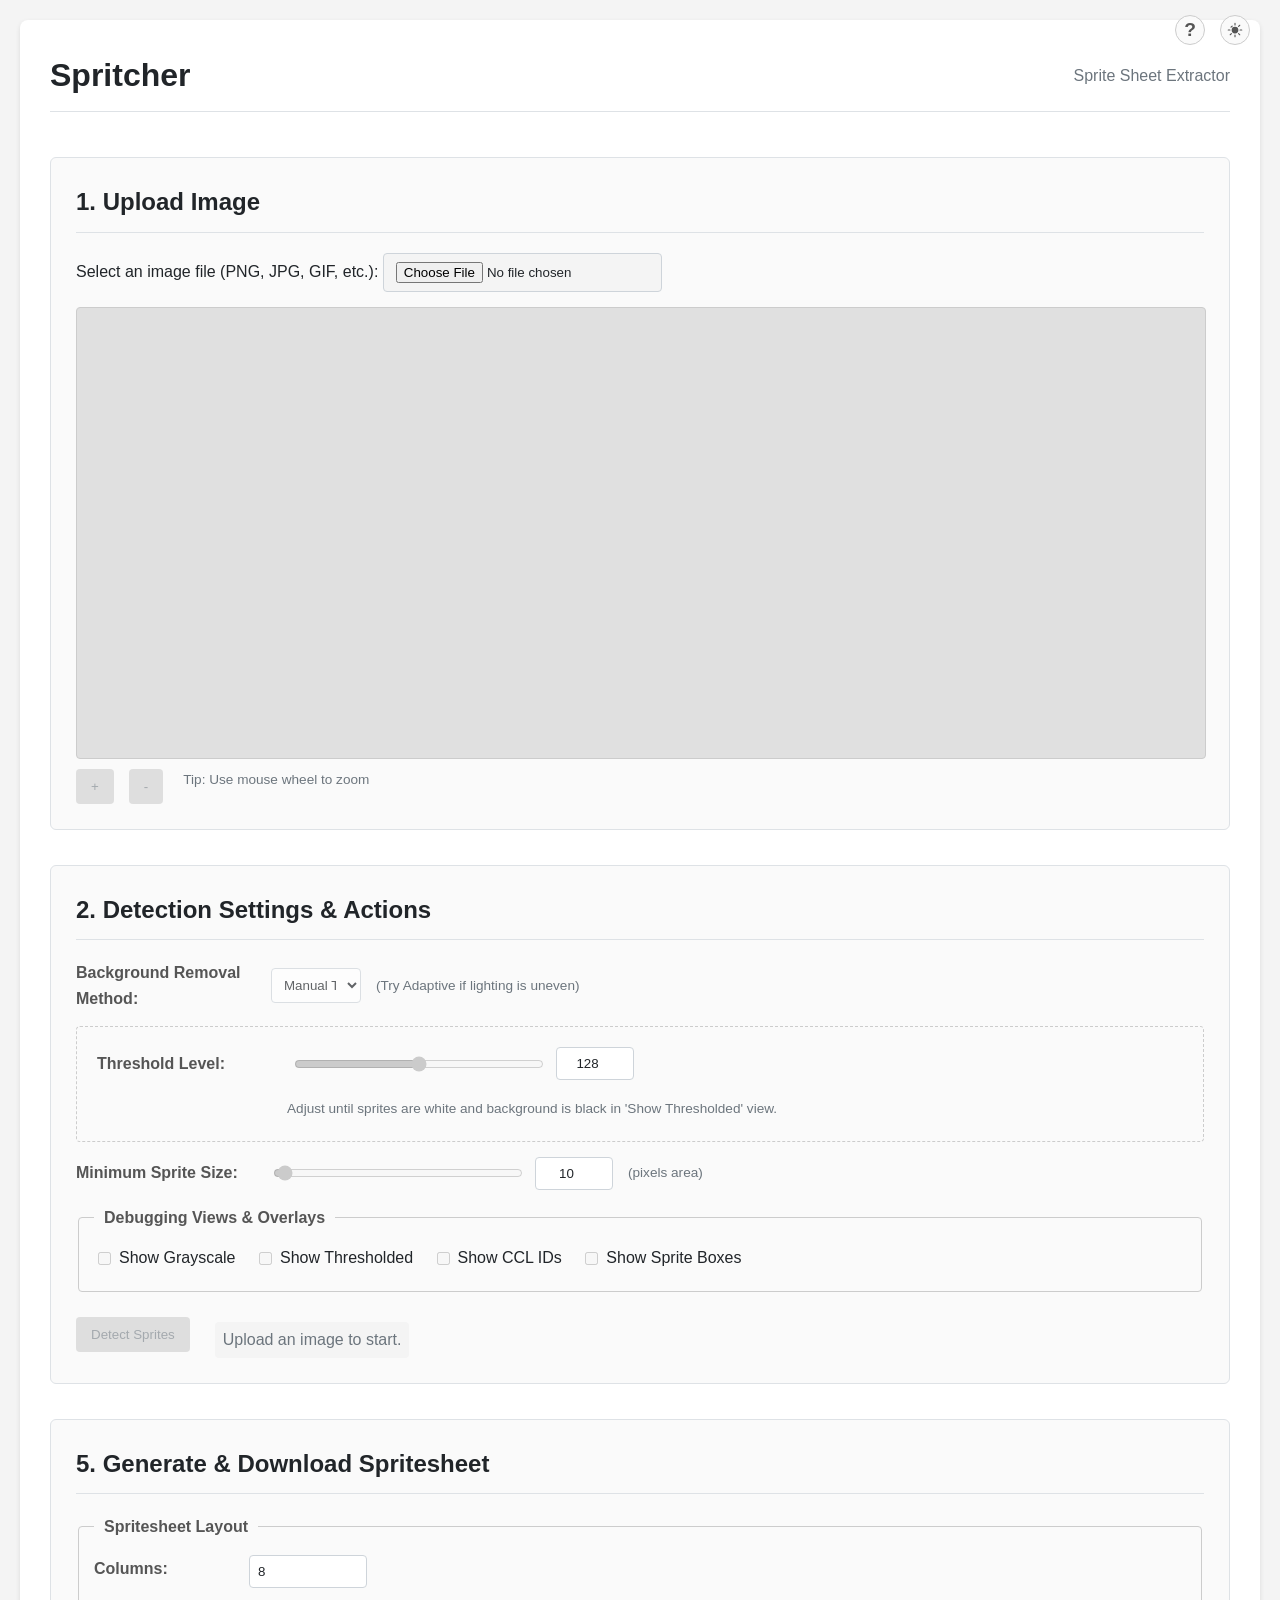
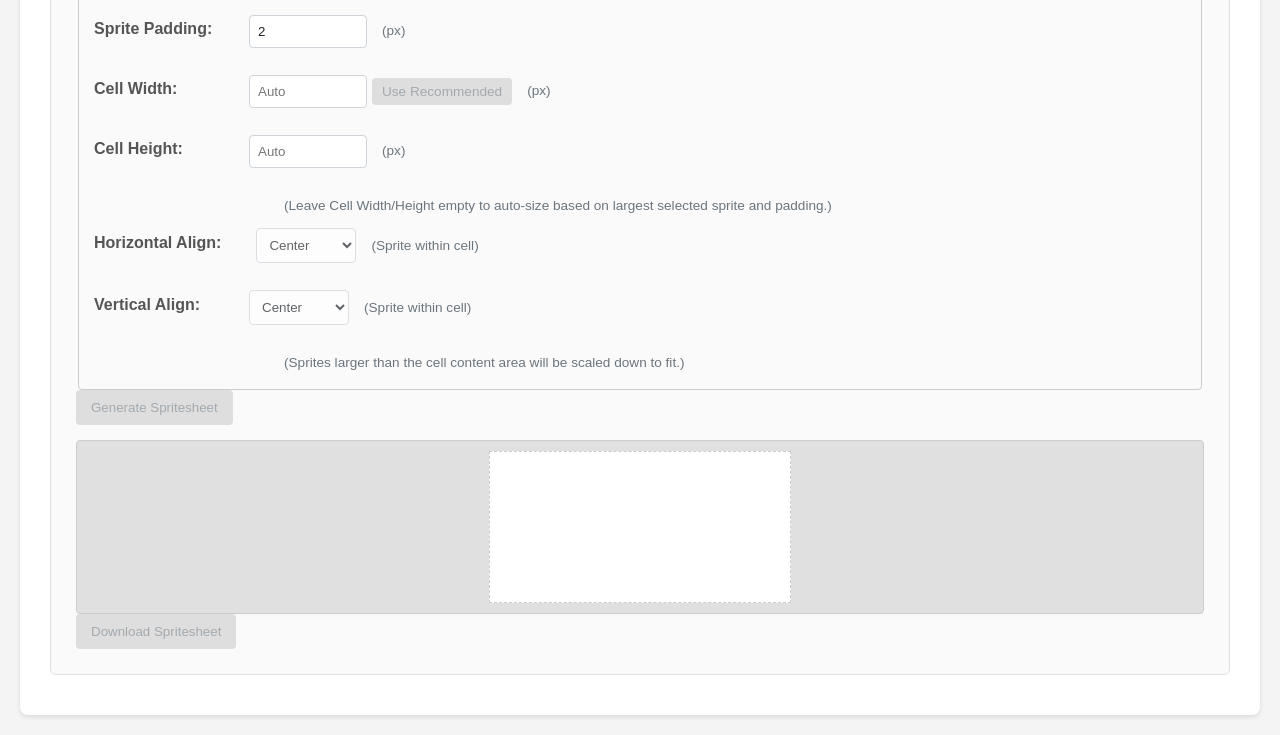
==== commit 62d761bf: "v40: Make it easier to change the detection settings and detect sprites without scrolling: condense " ====
--- a/index.html
+++ b/index.html
@@ -44,7 +44,7 @@
         </section>
 
         <section id="settings-section">
-            <h2>2. Detection Settings</h2>
+            <h2>2. Detection Settings & Actions</h2>
             <div class="setting">
                 <label for="threshold-type-select">Background Removal Method:</label>
                 <select id="threshold-type-select" title="Choose how to separate sprites from the background">
@@ -90,16 +90,15 @@
                 <label><input type="checkbox" id="show-ccl-checkbox" name="debug-view" title="Show each detected sprite area with a unique color (Connected Component Labels)"> Show CCL IDs</label>
                 <label><input type="checkbox" id="show-bboxes-checkbox" name="debug-overlay" title="Show blue bounding boxes around detected sprites (enable for editing)"> Show Sprite Boxes</label>
             </fieldset>
-        </section>
-
-        <section id="processing-section">
-            <h2>3. Detect Sprites</h2>
-            <button id="process-button" title="Apply settings and find sprite boundaries">Detect Sprites</button>
-            <div id="processing-status">Upload an image and adjust settings to start.</div>
+
+            <div class="action-row" style="margin-top: 20px; display: flex; align-items: center; gap: 15px; flex-wrap: wrap;">
+                <button id="process-button" title="Apply settings and find sprite boundaries">Detect Sprites</button>
+                <div id="processing-status">Upload an image and adjust settings to start.</div>
+            </div>
         </section>
 
         <section id="editing-tools-section" style="display: none;">
-            <h2>4. Sprite Editing Tools</h2> 
+            <h2>3. Sprite Editing Tools</h2> 
             <div id="edit-toolbar">
                 <button id="pan-mode-btn" class="edit-mode-btn active" data-mode="pan" title="Pan/Zoom Mode (Click+Drag to Pan, Wheel to Zoom)">Pan/Zoom</button>
                 <button id="select-mode-btn" class="edit-mode-btn" data-mode="select" title="Select Sprites (Click on a blue box)">Select</button>
@@ -111,7 +110,7 @@
         </section>
 
         <section id="extracted-sprites-section" style="display: none;">
-            <h2>5. Manage Sprites for Sheet</h2>
+            <h2>4. Manage Sprites for Sheet</h2>
 
             <div class="sprite-management-container">
                 <div class="sprite-panel available-sprites-panel">
@@ -124,18 +123,18 @@
                         <!-- Available sprite previews will be generated here by JS -->
                         <p>Click 'Detect Sprites' to see individual sprites here.</p>
                     </div>
-                     <div class="setting-hint">(Click on sprites above to add them to the 'Selected for Sheet' panel.)</div>
+                    <div class="setting-hint">(Click on sprites above to add them to the 'Selected for Sheet' panel.)</div>
                 </div>
 
                 <div class="sprite-panel selected-sprites-panel">
                     <h3>Selected for Sheet</h3>
                     <div class="extracted-sprites-toolbar">
                         <button id="remove-all-selected-btn" title="Remove all sprites from the sheet">Remove All</button>
-                         <span id="selected-sprites-count">0 sprites selected.</span>
+                        <span id="selected-sprites-count">0 sprites selected.</span>
                     </div>
                     <div id="selected-sprites-display" class="extracted-sprites-container selected-container">
                         <!-- Selected sprite previews will be generated here by JS -->
-                         <p>Add sprites from the 'Available' panel.</p>
+                        <p>Add sprites from the 'Available' panel.</p>
                     </div>
                     <div id="selected-sprites-stats" class="sprite-stats-display">
                         <!-- Stats will be populated by JS -->
@@ -147,7 +146,7 @@
         </section>
 
         <section id="spritesheet-section">
-            <h2>6. Generate & Download Spritesheet</h2> 
+            <h2>5. Generate & Download Spritesheet</h2> 
             <fieldset>
                 <legend>Spritesheet Layout</legend>
                 <div class="setting">
@@ -160,18 +159,18 @@
                     <span class="setting-hint">(px)</span>
                 </div>
                 <!-- NEW Cell Size Inputs -->
-                 <div class="setting">
+                <div class="setting">
                     <label for="cell-width-input">Cell Width:</label>
                     <input type="number" id="cell-width-input" min="1" placeholder="Auto" title="Width of each grid cell (pixels). Leave empty for automatic sizing based on largest sprite + padding.">
                     <button id="use-recommended-size-btn" class="small-btn" title="Set Cell Width/Height based on largest selected sprite + padding">Use Recommended</button>
                     <span class="setting-hint">(px)</span>
                 </div>
-                 <div class="setting">
+                <div class="setting">
                     <label for="cell-height-input">Cell Height:</label>
                     <input type="number" id="cell-height-input" min="1" placeholder="Auto" title="Height of each grid cell (pixels). Leave empty for automatic sizing.">
-                     <span class="setting-hint">(px)</span>
-                </div>
-                 <div class="setting-hint" style="margin-left: 190px;">(Leave Cell Width/Height empty to auto-size based on largest selected sprite and padding.)</div>
+                    <span class="setting-hint">(px)</span>
+                </div>
+                <div class="setting-hint" style="margin-left: 190px;">(Leave Cell Width/Height empty to auto-size based on largest selected sprite and padding.)</div>
                 <!-- END NEW Cell Size Inputs -->
 
                 <div class="setting">
@@ -181,7 +180,7 @@
                         <option value="center" selected>Center</option>
                         <option value="right">Right</option>
                     </select>
-                     <span class="setting-hint">(Sprite within cell)</span>
+                    <span class="setting-hint">(Sprite within cell)</span>
                 </div>
                 <div class="setting">
                     <label for="align-v-select">Vertical Align:</label>
@@ -190,9 +189,9 @@
                         <option value="center" selected>Center</option>
                         <option value="bottom">Bottom</option>
                     </select>
-                     <span class="setting-hint">(Sprite within cell)</span>
-                </div>
-                 <div class="setting-hint" style="margin-left: 190px;">(Sprites larger than the cell content area will be scaled down to fit.)</div>
+                    <span class="setting-hint">(Sprite within cell)</span>
+                </div>
+                <div class="setting-hint" style="margin-left: 190px;">(Sprites larger than the cell content area will be scaled down to fit.)</div>
             </fieldset>
 
             <button id="generate-spritesheet-button" title="Arrange the detected (and edited) sprites into a grid">Generate Spritesheet</button>
@@ -235,16 +234,12 @@
                         </ul>
                     </li>
                 </ul>
-            </section>
-
-            <section>
-                <h3>3. Detect Sprites</h3>
-                <p>Click the "Detect Sprites" button after adjusting settings. Spritcher will apply the processing steps and identify potential sprite boundaries based on your settings.</p>
+                <p><strong>Detect Sprites Button:</strong> Click this button (located at the bottom of the settings section) after adjusting settings. Spritcher will apply the processing steps and identify potential sprite boundaries based on your settings.</p>
                 <p>The found sprites will appear in the "Available Sprites" panel below, and blue boxes will appear on the image preview if "Show Sprite Boxes" is checked.</p>
             </section>
 
-             <section>
-                <h3>4. Sprite Editing Tools (Requires 'Show Sprite Boxes' enabled)</h3>
+            <section>
+                <h3>3. Sprite Editing Tools (Requires 'Show Sprite Boxes' enabled)</h3>
                 <p>Use these tools to refine the automatically detected sprite boundaries.</p>
                 <ul>
                     <li><strong>Pan/Zoom:</strong> (Default mode) Click and drag to pan the image, use the mouse wheel or zoom buttons to zoom.</li>
@@ -257,7 +252,7 @@
             </section>
 
             <section>
-                <h3>5. Manage Sprites for Sheet</h3>
+                <h3>4. Manage Sprites for Sheet</h3>
                 <p>This section lets you choose which detected sprites (potentially from multiple uploaded images) will be included in the final spritesheet.</p>
                 <ul>
                     <li><strong>Available Sprites:</strong> Shows previews of sprites detected in the <em>most recently processed image</em>.
@@ -278,7 +273,7 @@
             </section>
 
             <section>
-                <h3>6. Generate & Download Spritesheet</h3>
+                <h3>5. Generate & Download Spritesheet</h3>
                 <p>Configure the layout of your final spritesheet using the selected sprites.</p>
                 <ul>
                     <li><strong>Columns:</strong> How many sprites wide the sheet should be.</li>
@@ -289,12 +284,12 @@
                             <li>Enter specific values to force a uniform cell size. Sprites larger than the content area (Cell Size - Padding) will be scaled down to fit.</li>
                         </ul>
                     </li>
-                     <li><strong>Horizontal/Vertical Align:</strong> How sprites are positioned within their cell's content area if they are smaller than the available space.</li>
+                    <li><strong>Horizontal/Vertical Align:</strong> How sprites are positioned within their cell's content area if they are smaller than the available space.</li>
                 </ul>
                 <p>Click "Generate Spritesheet" to create the preview based on your selected sprites and layout settings. Once generated, click "Download Spritesheet" to save it as a PNG file.</p>
             </section>
 
-             <section>
+            <section>
                 <h3>Tips</h3>
                 <ul>
                     <li>Use the "Show Thresholded" view extensively to fine-tune the threshold settings – it's the most critical step for good detection.</li>
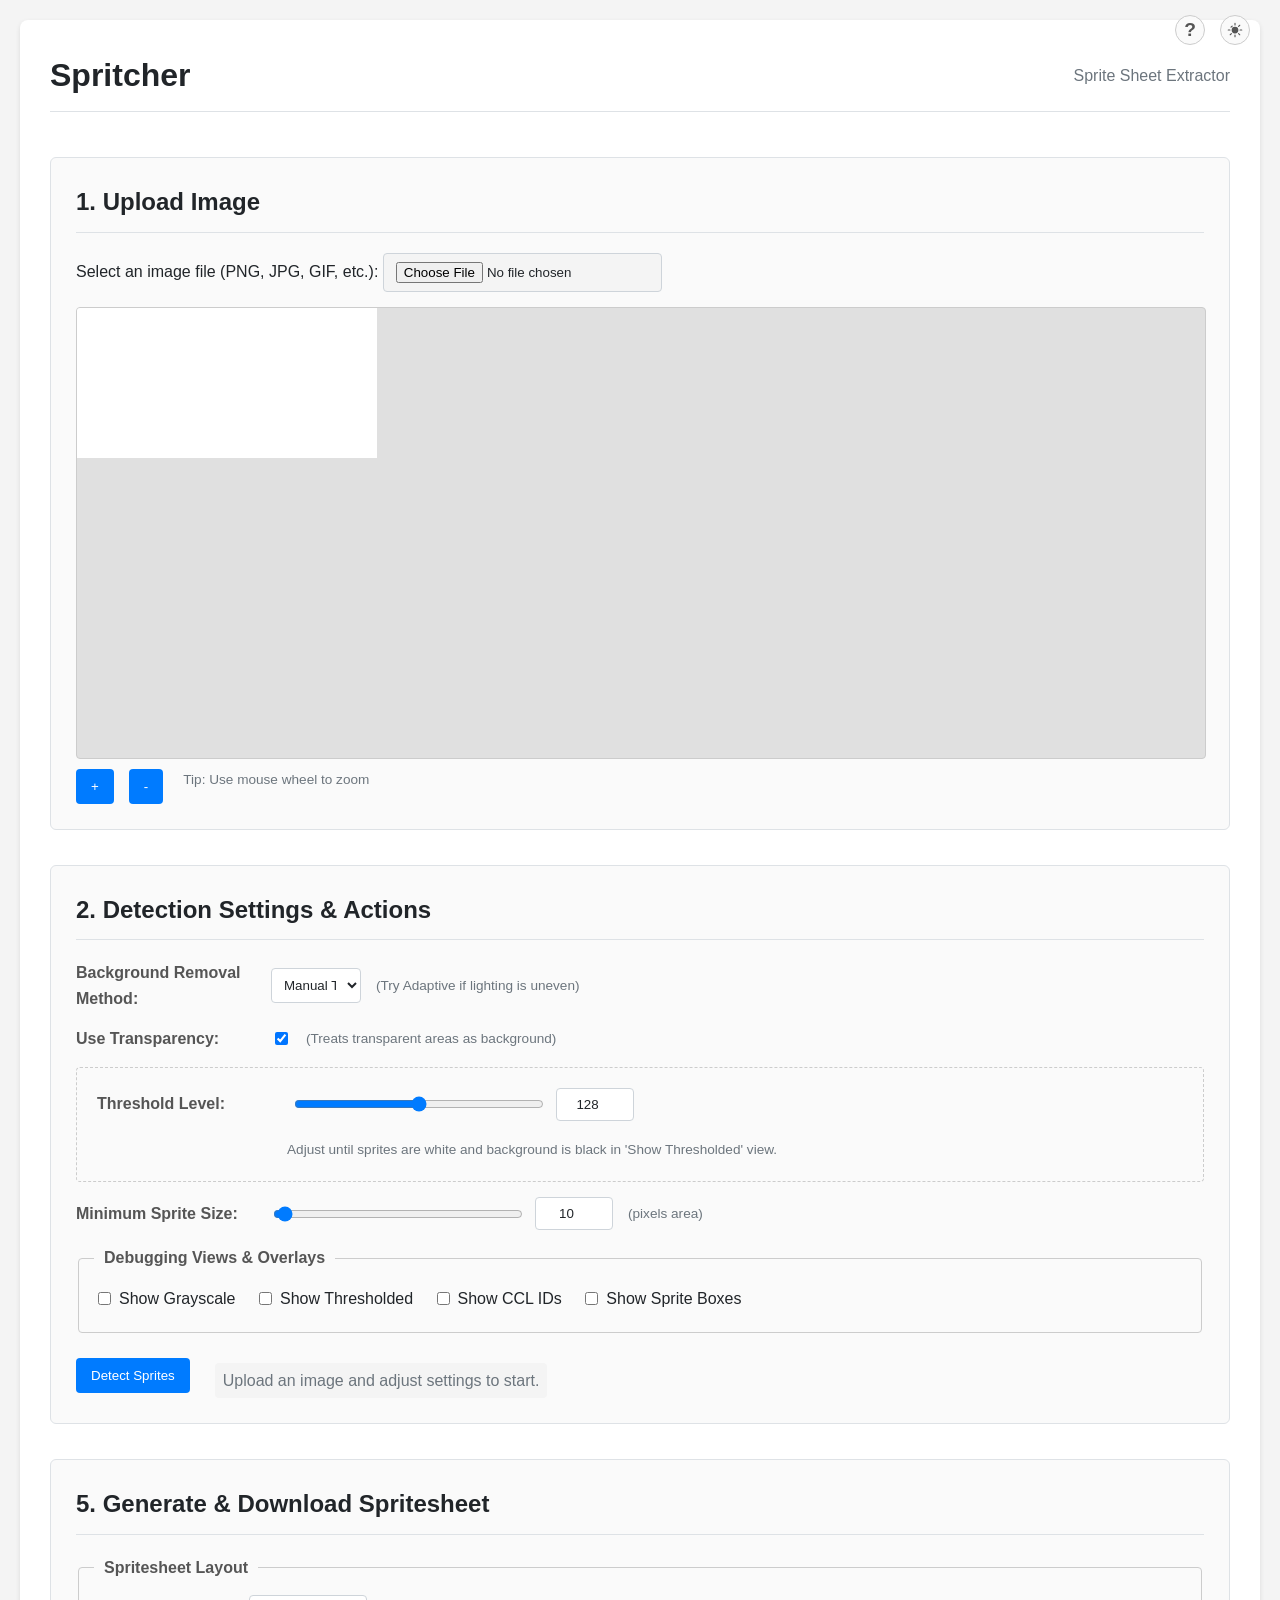
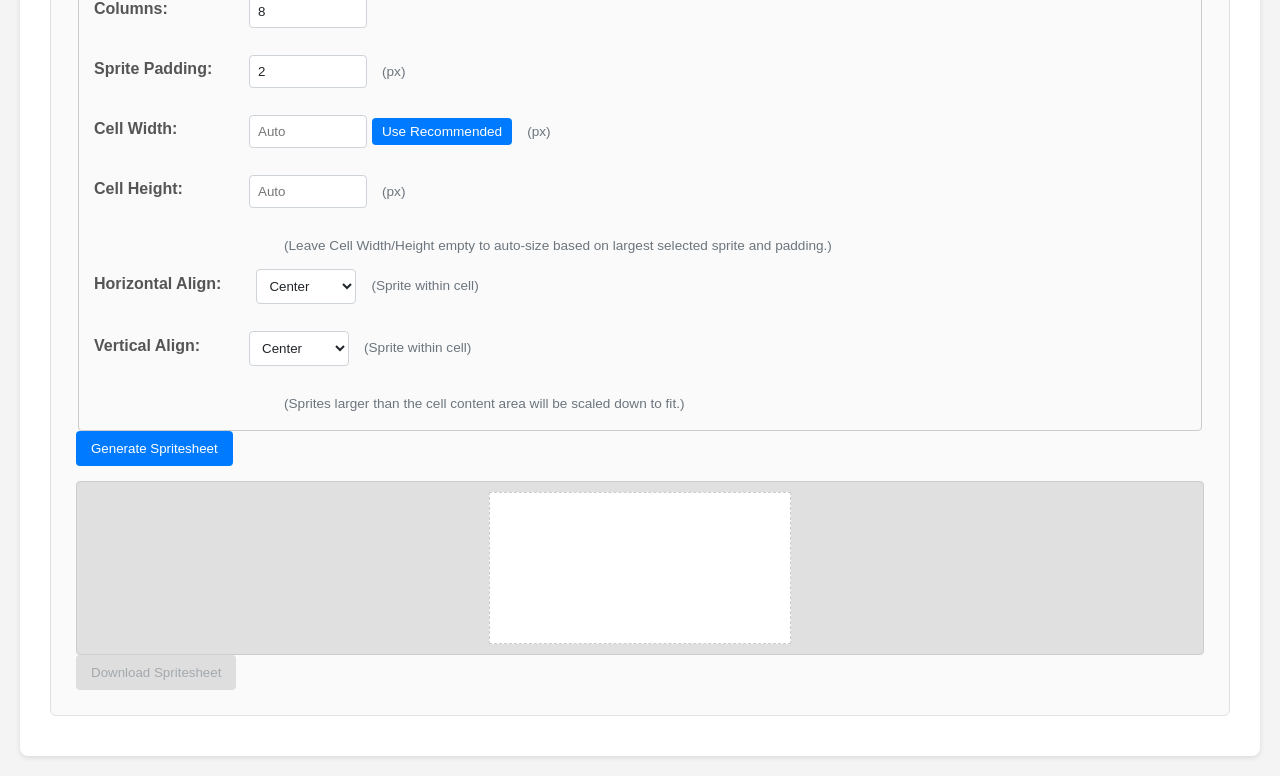
==== commit 38b67632: "v41: Sprites on transparent backgrounds should be easier to detect and distinguish with the empty sp" ====
--- a/index.html
+++ b/index.html
@@ -54,6 +54,12 @@
                 <span class="setting-hint">(Try Adaptive if lighting is uneven)</span>
             </div>
 
+            <div class="setting">
+                <label for="use-transparency-checkbox">Use Transparency:</label>
+                <input type="checkbox" id="use-transparency-checkbox" checked title="Treat fully transparent pixels as background">
+                <span class="setting-hint">(Treats transparent areas as background)</span>
+            </div>
+
             <div id="manual-threshold-settings" class="threshold-settings-group visible">
                 <div class="setting">
                     <label for="threshold-slider">Threshold Level:</label>
@@ -158,7 +164,6 @@
                     <input type="number" id="padding-input" min="0" value="2" title="Space (in pixels) around each sprite *within* its cell">
                     <span class="setting-hint">(px)</span>
                 </div>
-                <!-- NEW Cell Size Inputs -->
                 <div class="setting">
                     <label for="cell-width-input">Cell Width:</label>
                     <input type="number" id="cell-width-input" min="1" placeholder="Auto" title="Width of each grid cell (pixels). Leave empty for automatic sizing based on largest sprite + padding.">
@@ -171,7 +176,6 @@
                     <span class="setting-hint">(px)</span>
                 </div>
                 <div class="setting-hint" style="margin-left: 190px;">(Leave Cell Width/Height empty to auto-size based on largest selected sprite and padding.)</div>
-                <!-- END NEW Cell Size Inputs -->
 
                 <div class="setting">
                     <label for="align-h-select">Horizontal Align:</label>
@@ -224,11 +228,12 @@
                             <li><strong>Adaptive Threshold (Mean):</strong> Better for images with uneven lighting or gradients. It calculates the threshold locally for different parts of the image. Adjust 'Neighborhood Size' (odd numbers like 3, 5, 11...) and 'Sensitivity (C)' to fine-tune.</li>
                         </ul>
                     </li>
+                    <li><strong>Use Transparency:</strong> If checked (default), fully transparent pixels (alpha = 0) in the original image will always be treated as background, regardless of the threshold settings. Uncheck if you need to detect shapes within partially transparent areas based on color alone.</li>
                     <li><strong>Minimum Sprite Size:</strong> Sets the minimum pixel area for a detected shape to be considered a sprite. Increase this to ignore small noise or unwanted artifacts.</li>
                     <li><strong>Debugging Views & Overlays:</strong>
                         <ul>
-                            <li><strong>Show Grayscale:</strong> Displays the image converted to black and white.</li>
-                            <li><strong>Show Thresholded:</strong> Shows the black and white result of the background removal. This is crucial for tuning threshold settings. Sprites should be white, background black.</li>
+                            <li><strong>Show Grayscale:</strong> Displays the image converted to black and white. If 'Use Transparency' is checked, originally transparent areas will remain transparent (or appear black) in this view.</li>
+                            <li><strong>Show Thresholded:</strong> Shows the black and white result of the background removal. This is crucial for tuning threshold settings. Sprites should be white, background black. Transparency is factored in here if enabled.</li>
                             <li><strong>Show CCL IDs:</strong> Assigns a unique color to each distinct detected shape (blob). Useful for seeing how shapes are grouped.</li>
                             <li><strong>Show Sprite Boxes:</strong> Draws blue boxes around the detected sprites. Enable this to use the editing tools.</li>
                         </ul>
@@ -266,6 +271,7 @@
                         <ul>
                             <li>Click a sprite preview here to remove it from the selection.</li>
                             <li>"Remove All" clears the entire selection.</li>
+                            <li><strong>Drag and Drop:</strong> Click and drag a sprite within this panel to change its order in the final spritesheet.</li>
                             <li>The stats area shows size information about the selected sprites and helps determine layout settings.</li>
                         </ul>
                     </li>
@@ -295,6 +301,7 @@
                     <li>Use the "Show Thresholded" view extensively to fine-tune the threshold settings – it's the most critical step for good detection.</li>
                     <li>If sprites are connected, try increasing the threshold value slightly (manual) or adjusting Adaptive settings.</li>
                     <li>If parts of sprites are missing, try decreasing the threshold value (manual).</li>
+                    <li>Enable "Use Transparency" if your image has a transparent background for potentially cleaner separation.</li>
                     <li>Use the "Add Box" and "Edit Bounds" tools to manually fix detection errors.</li>
                     <li>You can upload multiple images, detect sprites in each, and add desired sprites from each image to the "Selected for Sheet" panel before generating the final combined spritesheet.</li>
                 </ul>
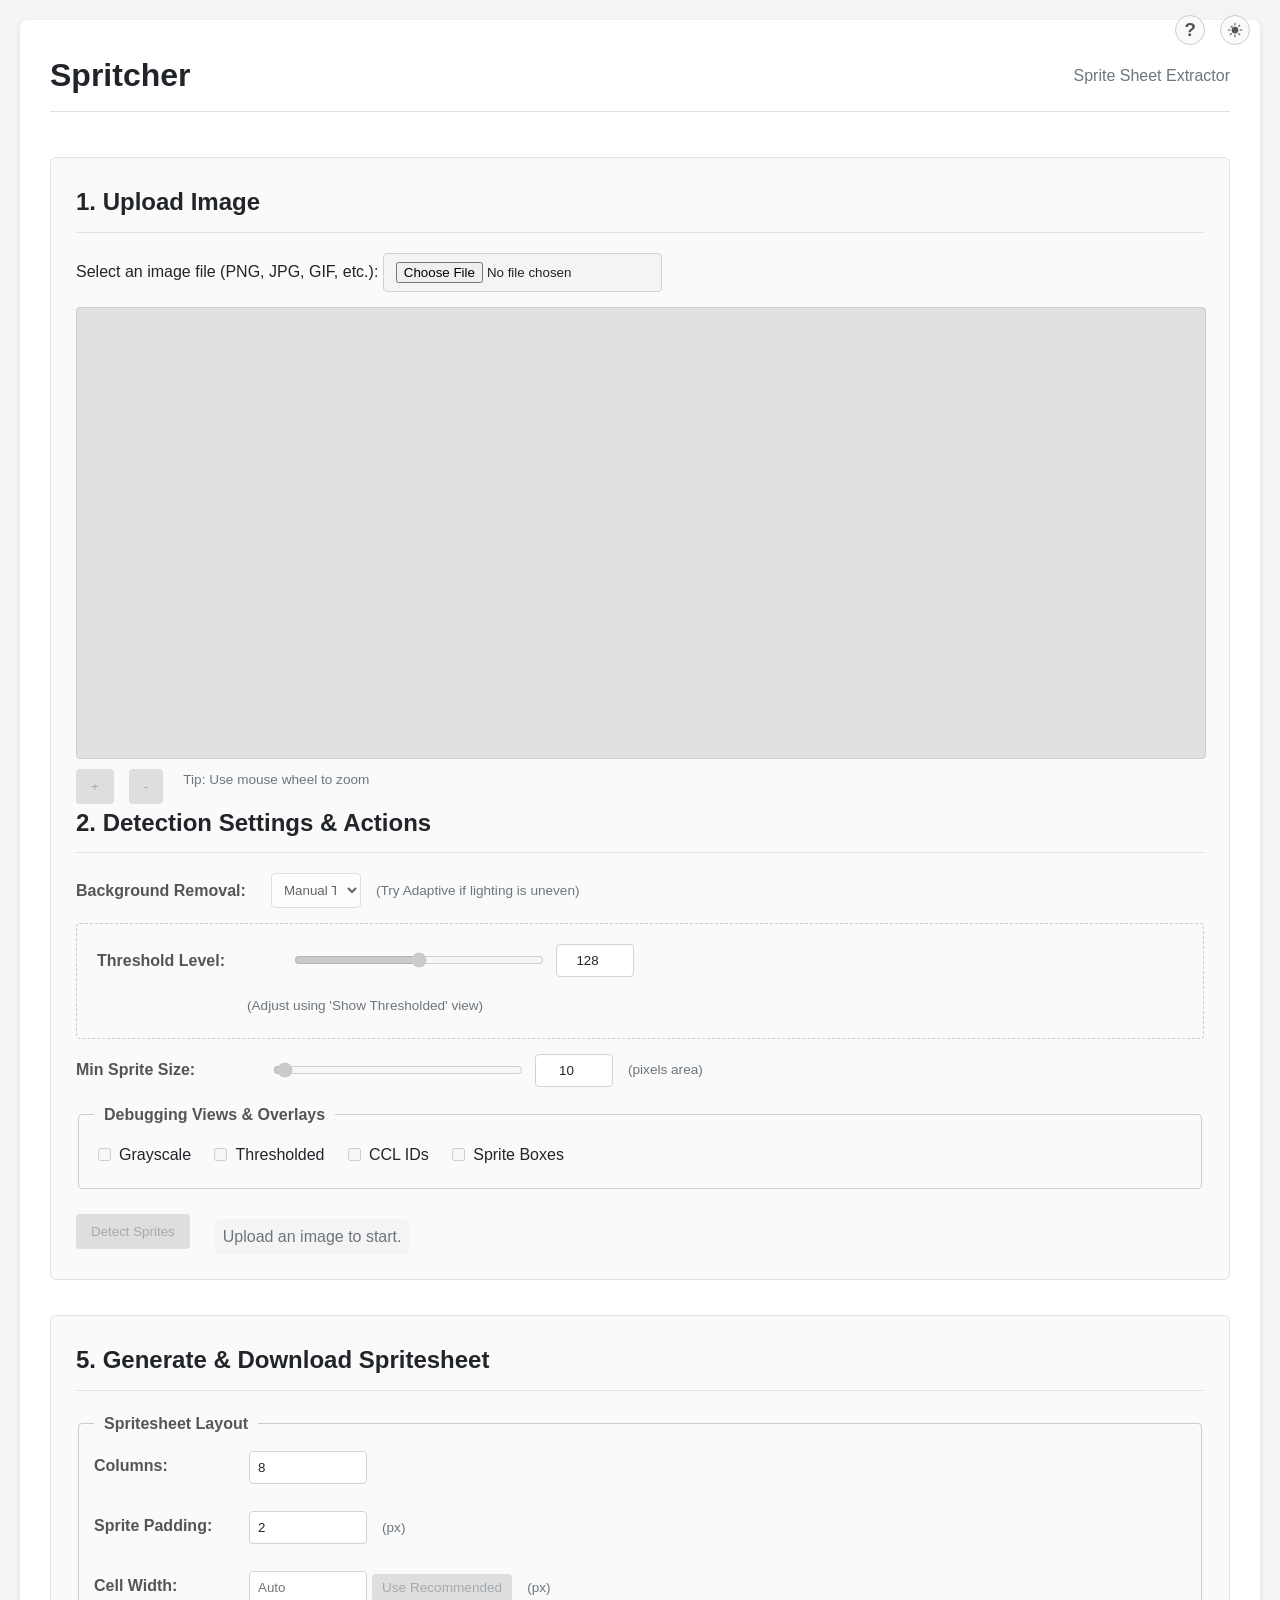
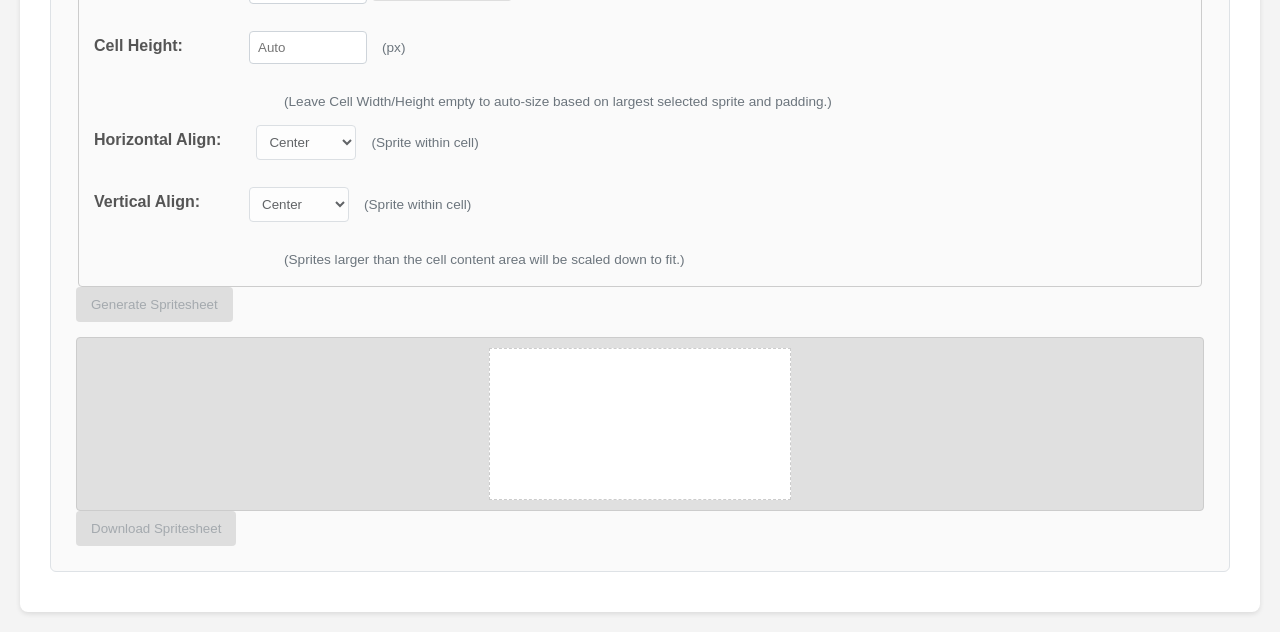
==== commit 87e8f9b4: "v42: The help content is cluttering the index file, can you please move it another file and load it " ====
--- a/index.html
+++ b/index.html
@@ -28,81 +28,79 @@
     <div class="app-container">
         <h1>Spritcher <small>Sprite Sheet Extractor</small></h1>
 
-        <section id="upload-section">
-            <h2>1. Upload Image</h2>
-            <label for="image-upload">Select an image file (PNG, JPG, GIF, etc.):</label>
-            <input type="file" id="image-upload" accept="image/*" title="Choose the image containing the sprites you want to extract">
-            <div id="image-preview-container">
-                <canvas id="image-preview-canvas"></canvas>
-                <div id="debug-overlays"></div>
-            </div>
-            <div class="zoom-controls">
-                <button id="zoom-in-button" title="Zoom In">+</button>
-                <button id="zoom-out-button" title="Zoom Out">-</button>
-                <span class="setting-hint">Tip: Use mouse wheel to zoom</span>
-            </div>
-        </section>
-
-        <section id="settings-section">
-            <h2>2. Detection Settings & Actions</h2>
-            <div class="setting">
-                <label for="threshold-type-select">Background Removal Method:</label>
-                <select id="threshold-type-select" title="Choose how to separate sprites from the background">
-                    <option value="manual" selected>Manual Threshold</option>
-                    <option value="adaptive-mean">Adaptive Threshold (Mean)</option>
-                </select>
-                <span class="setting-hint">(Try Adaptive if lighting is uneven)</span>
-            </div>
-
-            <div class="setting">
-                <label for="use-transparency-checkbox">Use Transparency:</label>
-                <input type="checkbox" id="use-transparency-checkbox" checked title="Treat fully transparent pixels as background">
-                <span class="setting-hint">(Treats transparent areas as background)</span>
-            </div>
-
-            <div id="manual-threshold-settings" class="threshold-settings-group visible">
-                <div class="setting">
-                    <label for="threshold-slider">Threshold Level:</label>
-                    <input type="range" id="threshold-slider" min="0" max="255" value="128" title="Adjust sensitivity for background removal (lower = more sensitive)">
-                    <input type="number" id="threshold-number-input" min="0" max="255" value="128" style="width: 60px; text-align: center;">
-                </div>
-                <span class="setting-hint" style="margin-left: 190px;">Adjust until sprites are white and background is black in 'Show Thresholded' view.</span>
-            </div>
-
-            <div id="adaptive-threshold-settings" class="threshold-settings-group">
-                <div class="setting">
-                    <label for="adaptive-blocksize-input">Neighborhood Size:</label>
-                    <input type="number" id="adaptive-blocksize-input" min="3" step="2" value="11" title="Size of the area around each pixel used to calculate local threshold (must be odd)">
-                    <span class="setting-hint">(Must be odd, e.g., 3, 5, 11...)</span>
-                </div>
-                <div class="setting">
-                    <label for="adaptive-c-input">Sensitivity (C):</label>
-                    <input type="number" id="adaptive-c-input" step="1" value="2" title="Constant subtracted from the local mean. Higher values make detection less sensitive.">
-                    <span class="setting-hint">(Adjust this fine-tunes the adaptive threshold)</span>
-                </div>
-            </div>
-
-            <div class="setting">
-                <label for="min-sprite-size-slider">Minimum Sprite Size:</label>
-                <input type="range" id="min-sprite-size-slider" min="1" max="500" value="10" title="Ignore detected shapes smaller than this pixel area">
-                <input type="number" id="min-sprite-size-number-input" min="1" max="5000" value="10" style="width: 60px; text-align: center;">
-                <span class="setting-hint">(pixels area)</span>
-            </div>
-
-            <fieldset>
-                <legend>Debugging Views & Overlays</legend>
-                <label><input type="checkbox" id="show-grayscale-checkbox" name="debug-view" title="Show the image converted to grayscale"> Show Grayscale</label>
-                <label><input type="checkbox" id="show-threshold-checkbox" name="debug-view" title="Show the result of the background removal (thresholding)"> Show Thresholded</label>
-                <label><input type="checkbox" id="show-ccl-checkbox" name="debug-view" title="Show each detected sprite area with a unique color (Connected Component Labels)"> Show CCL IDs</label>
-                <label><input type="checkbox" id="show-bboxes-checkbox" name="debug-overlay" title="Show blue bounding boxes around detected sprites (enable for editing)"> Show Sprite Boxes</label>
-            </fieldset>
-
-            <div class="action-row" style="margin-top: 20px; display: flex; align-items: center; gap: 15px; flex-wrap: wrap;">
-                <button id="process-button" title="Apply settings and find sprite boundaries">Detect Sprites</button>
-                <div id="processing-status">Upload an image and adjust settings to start.</div>
-            </div>
-        </section>
-
+        <!-- Combined Upload and Settings Section -->
+        <section id="setup-section" class="setup-panel">
+            <div class="setup-column upload-column">
+                <h2>1. Upload Image</h2>
+                <label for="image-upload">Select an image file (PNG, JPG, GIF, etc.):</label>
+                <input type="file" id="image-upload" accept="image/*" title="Choose the image containing the sprites you want to extract">
+                <div id="image-preview-container">
+                    <canvas id="image-preview-canvas"></canvas>
+                    <div id="debug-overlays"></div>
+                </div>
+                <div class="zoom-controls">
+                    <button id="zoom-in-button" title="Zoom In">+</button>
+                    <button id="zoom-out-button" title="Zoom Out">-</button>
+                    <span class="setting-hint">Tip: Use mouse wheel to zoom</span>
+                </div>
+            </div>
+
+            <div class="setup-column settings-column">
+                <h2>2. Detection Settings & Actions</h2>
+                <div class="setting">
+                    <label for="threshold-type-select">Background Removal:</label>
+                    <select id="threshold-type-select" title="Choose how to separate sprites from the background">
+                        <option value="manual" selected>Manual Threshold</option>
+                        <option value="adaptive-mean">Adaptive Threshold (Mean)</option>
+                    </select>
+                    <span class="setting-hint">(Try Adaptive if lighting is uneven)</span>
+                </div>
+
+                <div id="manual-threshold-settings" class="threshold-settings-group visible">
+                    <div class="setting">
+                        <label for="threshold-slider">Threshold Level:</label>
+                        <input type="range" id="threshold-slider" min="0" max="255" value="128" title="Adjust sensitivity for background removal (lower = more sensitive)">
+                        <input type="number" id="threshold-number-input" min="0" max="255" value="128" style="width: 60px; text-align: center;">
+                    </div>
+                    <span class="setting-hint" style="margin-left: 150px;">(Adjust using 'Show Thresholded' view)</span>
+                </div>
+
+                <div id="adaptive-threshold-settings" class="threshold-settings-group">
+                    <div class="setting">
+                        <label for="adaptive-blocksize-input">Neighborhood Size:</label>
+                        <input type="number" id="adaptive-blocksize-input" min="3" step="2" value="11" title="Size of the area around each pixel used to calculate local threshold (must be odd)">
+                        <span class="setting-hint">(Odd, e.g., 3, 5, 11...)</span>
+                    </div>
+                    <div class="setting">
+                        <label for="adaptive-c-input">Sensitivity (C):</label>
+                        <input type="number" id="adaptive-c-input" step="1" value="2" title="Constant subtracted from the local mean. Higher values make detection less sensitive.">
+                        <span class="setting-hint">(Fine-tunes adaptive)</span>
+                    </div>
+                </div>
+
+                <div class="setting">
+                    <label for="min-sprite-size-slider">Min Sprite Size:</label>
+                    <input type="range" id="min-sprite-size-slider" min="1" max="500" value="10" title="Ignore detected shapes smaller than this pixel area">
+                    <input type="number" id="min-sprite-size-number-input" min="1" max="5000" value="10" style="width: 60px; text-align: center;">
+                    <span class="setting-hint">(pixels area)</span>
+                </div>
+
+                <fieldset>
+                    <legend>Debugging Views & Overlays</legend>
+                    <label><input type="checkbox" id="show-grayscale-checkbox" name="debug-view" title="Show the image converted to grayscale"> Grayscale</label>
+                    <label><input type="checkbox" id="show-threshold-checkbox" name="debug-view" title="Show the result of the background removal (thresholding)"> Thresholded</label>
+                    <label><input type="checkbox" id="show-ccl-checkbox" name="debug-view" title="Show each detected sprite area with a unique color (Connected Component Labels)"> CCL IDs</label>
+                    <label><input type="checkbox" id="show-bboxes-checkbox" name="debug-overlay" title="Show blue bounding boxes around detected sprites (enable for editing)"> Sprite Boxes</label>
+                </fieldset>
+
+                <div class="action-row" style="margin-top: 20px; display: flex; align-items: center; gap: 15px; flex-wrap: wrap;">
+                    <button id="process-button" title="Apply settings and find sprite boundaries">Detect Sprites</button>
+                    <div id="processing-status">Upload an image and adjust settings to start.</div>
+                </div>
+            </div>
+        </section>
+
+        <!-- Editing Tools Section (Remains Separate) -->
         <section id="editing-tools-section" style="display: none;">
             <h2>3. Sprite Editing Tools</h2> 
             <div id="edit-toolbar">
@@ -115,6 +113,7 @@
             <div id="editing-status">Mode: PAN. Click and drag to pan, use wheel or buttons to zoom.</div>
         </section>
 
+        <!-- Extracted Sprites Section (Remains Separate) -->
         <section id="extracted-sprites-section" style="display: none;">
             <h2>4. Manage Sprites for Sheet</h2>
 
@@ -151,6 +150,7 @@
             </div>
         </section>
 
+        <!-- Spritesheet Generation Section (Remains Separate) -->
         <section id="spritesheet-section">
             <h2>5. Generate & Download Spritesheet</h2> 
             <fieldset>
@@ -164,6 +164,7 @@
                     <input type="number" id="padding-input" min="0" value="2" title="Space (in pixels) around each sprite *within* its cell">
                     <span class="setting-hint">(px)</span>
                 </div>
+                <!-- Cell Size Inputs -->
                 <div class="setting">
                     <label for="cell-width-input">Cell Width:</label>
                     <input type="number" id="cell-width-input" min="1" placeholder="Auto" title="Width of each grid cell (pixels). Leave empty for automatic sizing based on largest sprite + padding.">
@@ -176,6 +177,7 @@
                     <span class="setting-hint">(px)</span>
                 </div>
                 <div class="setting-hint" style="margin-left: 190px;">(Leave Cell Width/Height empty to auto-size based on largest selected sprite and padding.)</div>
+                <!-- END Cell Size Inputs -->
 
                 <div class="setting">
                     <label for="align-h-select">Horizontal Align:</label>
@@ -211,102 +213,9 @@
     <dialog id="help-dialog" class="help-modal">
         <button id="help-close-button" class="help-close-btn" title="Close Help">&times;</button>
         <h2>Spritcher Help Guide</h2>
-        <article class="help-content">
-            <section>
-                <h3>1. Upload Image</h3>
-                <p>Click the "Choose File" button or drag and drop an image file (PNG, JPG, GIF etc.) onto the page. The image will appear in the preview area.</p>
-                <p><strong>Zoom/Pan:</strong> Use the <code>+</code> and <code>-</code> buttons or your mouse wheel to zoom in/out on the preview. Click and drag on the preview (while in Pan/Zoom mode) to move the image around.</p>
-            </section>
-
-            <section>
-                <h3>2. Detection Settings</h3>
-                <p>These settings control how Spritcher separates sprites from the background.</p>
-                <ul>
-                    <li><strong>Background Removal Method:</strong>
-                        <ul>
-                            <li><strong>Manual Threshold:</strong> Good for images with a uniform background color. Adjust the slider/number until the sprites are clearly white and the background is black in the "Show Thresholded" debug view. Lower values are more sensitive (more white).</li>
-                            <li><strong>Adaptive Threshold (Mean):</strong> Better for images with uneven lighting or gradients. It calculates the threshold locally for different parts of the image. Adjust 'Neighborhood Size' (odd numbers like 3, 5, 11...) and 'Sensitivity (C)' to fine-tune.</li>
-                        </ul>
-                    </li>
-                    <li><strong>Use Transparency:</strong> If checked (default), fully transparent pixels (alpha = 0) in the original image will always be treated as background, regardless of the threshold settings. Uncheck if you need to detect shapes within partially transparent areas based on color alone.</li>
-                    <li><strong>Minimum Sprite Size:</strong> Sets the minimum pixel area for a detected shape to be considered a sprite. Increase this to ignore small noise or unwanted artifacts.</li>
-                    <li><strong>Debugging Views & Overlays:</strong>
-                        <ul>
-                            <li><strong>Show Grayscale:</strong> Displays the image converted to black and white. If 'Use Transparency' is checked, originally transparent areas will remain transparent (or appear black) in this view.</li>
-                            <li><strong>Show Thresholded:</strong> Shows the black and white result of the background removal. This is crucial for tuning threshold settings. Sprites should be white, background black. Transparency is factored in here if enabled.</li>
-                            <li><strong>Show CCL IDs:</strong> Assigns a unique color to each distinct detected shape (blob). Useful for seeing how shapes are grouped.</li>
-                            <li><strong>Show Sprite Boxes:</strong> Draws blue boxes around the detected sprites. Enable this to use the editing tools.</li>
-                        </ul>
-                    </li>
-                </ul>
-                <p><strong>Detect Sprites Button:</strong> Click this button (located at the bottom of the settings section) after adjusting settings. Spritcher will apply the processing steps and identify potential sprite boundaries based on your settings.</p>
-                <p>The found sprites will appear in the "Available Sprites" panel below, and blue boxes will appear on the image preview if "Show Sprite Boxes" is checked.</p>
-            </section>
-
-            <section>
-                <h3>3. Sprite Editing Tools (Requires 'Show Sprite Boxes' enabled)</h3>
-                <p>Use these tools to refine the automatically detected sprite boundaries.</p>
-                <ul>
-                    <li><strong>Pan/Zoom:</strong> (Default mode) Click and drag to pan the image, use the mouse wheel or zoom buttons to zoom.</li>
-                    <li><strong>Select:</strong> Click on a blue sprite box in the preview to select it. Selected boxes turn brighter blue. Click empty space to deselect.</li>
-                    <li><strong>Edit Bounds:</strong> First, <strong>Select</strong> a sprite. Then switch to this mode. Drag the small green handles that appear on the selected box to resize its boundaries.</li>
-                    <li><strong>Add Box:</strong> Click and drag directly on the image preview to draw a new rectangular sprite box. Useful if a sprite wasn't detected automatically.</li>
-                    <li><strong>Delete Selected:</strong> First, <strong>Select</strong> a sprite. Then click this button to remove its box entirely. This removes it from detection results and any selection lists.</li>
-                </ul>
-                <p><em>Note:</em> Editing tools only affect sprites detected in the *currently* loaded image.</p>
-            </section>
-
-            <section>
-                <h3>4. Manage Sprites for Sheet</h3>
-                <p>This section lets you choose which detected sprites (potentially from multiple uploaded images) will be included in the final spritesheet.</p>
-                <ul>
-                    <li><strong>Available Sprites:</strong> Shows previews of sprites detected in the <em>most recently processed image</em>.
-                        <ul>
-                            <li>Click a sprite preview here to add it to the 'Selected for Sheet' panel.</li>
-                            <li>Sprites already selected are dimmed.</li>
-                            <li>"Add All" adds all currently available sprites to the selection.</li>
-                        </ul>
-                    </li>
-                    <li><strong>Selected for Sheet:</strong> Shows previews of all sprites you've chosen to include in the final spritesheet (can be from different source images).
-                        <ul>
-                            <li>Click a sprite preview here to remove it from the selection.</li>
-                            <li>"Remove All" clears the entire selection.</li>
-                            <li><strong>Drag and Drop:</strong> Click and drag a sprite within this panel to change its order in the final spritesheet.</li>
-                            <li>The stats area shows size information about the selected sprites and helps determine layout settings.</li>
-                        </ul>
-                    </li>
-                </ul>
-            </section>
-
-            <section>
-                <h3>5. Generate & Download Spritesheet</h3>
-                <p>Configure the layout of your final spritesheet using the selected sprites.</p>
-                <ul>
-                    <li><strong>Columns:</strong> How many sprites wide the sheet should be.</li>
-                    <li><strong>Sprite Padding:</strong> Empty space (in pixels) added <em>inside</em> each sprite's cell, around the sprite itself.</li>
-                    <li><strong>Cell Width / Cell Height:</strong> Defines the exact size of each grid cell.
-                        <ul>
-                            <li>Leave empty (or use "Use Recommended") to automatically size cells based on the largest selected sprite plus padding.</li>
-                            <li>Enter specific values to force a uniform cell size. Sprites larger than the content area (Cell Size - Padding) will be scaled down to fit.</li>
-                        </ul>
-                    </li>
-                    <li><strong>Horizontal/Vertical Align:</strong> How sprites are positioned within their cell's content area if they are smaller than the available space.</li>
-                </ul>
-                <p>Click "Generate Spritesheet" to create the preview based on your selected sprites and layout settings. Once generated, click "Download Spritesheet" to save it as a PNG file.</p>
-            </section>
-
-            <section>
-                <h3>Tips</h3>
-                <ul>
-                    <li>Use the "Show Thresholded" view extensively to fine-tune the threshold settings – it's the most critical step for good detection.</li>
-                    <li>If sprites are connected, try increasing the threshold value slightly (manual) or adjusting Adaptive settings.</li>
-                    <li>If parts of sprites are missing, try decreasing the threshold value (manual).</li>
-                    <li>Enable "Use Transparency" if your image has a transparent background for potentially cleaner separation.</li>
-                    <li>Use the "Add Box" and "Edit Bounds" tools to manually fix detection errors.</li>
-                    <li>You can upload multiple images, detect sprites in each, and add desired sprites from each image to the "Selected for Sheet" panel before generating the final combined spritesheet.</li>
-                </ul>
-            </section>
-        </article>
+        <div id="help-content-container">
+            <p>Loading help content...</p>
+        </div>
     </dialog>
 
     <script type="importmap">
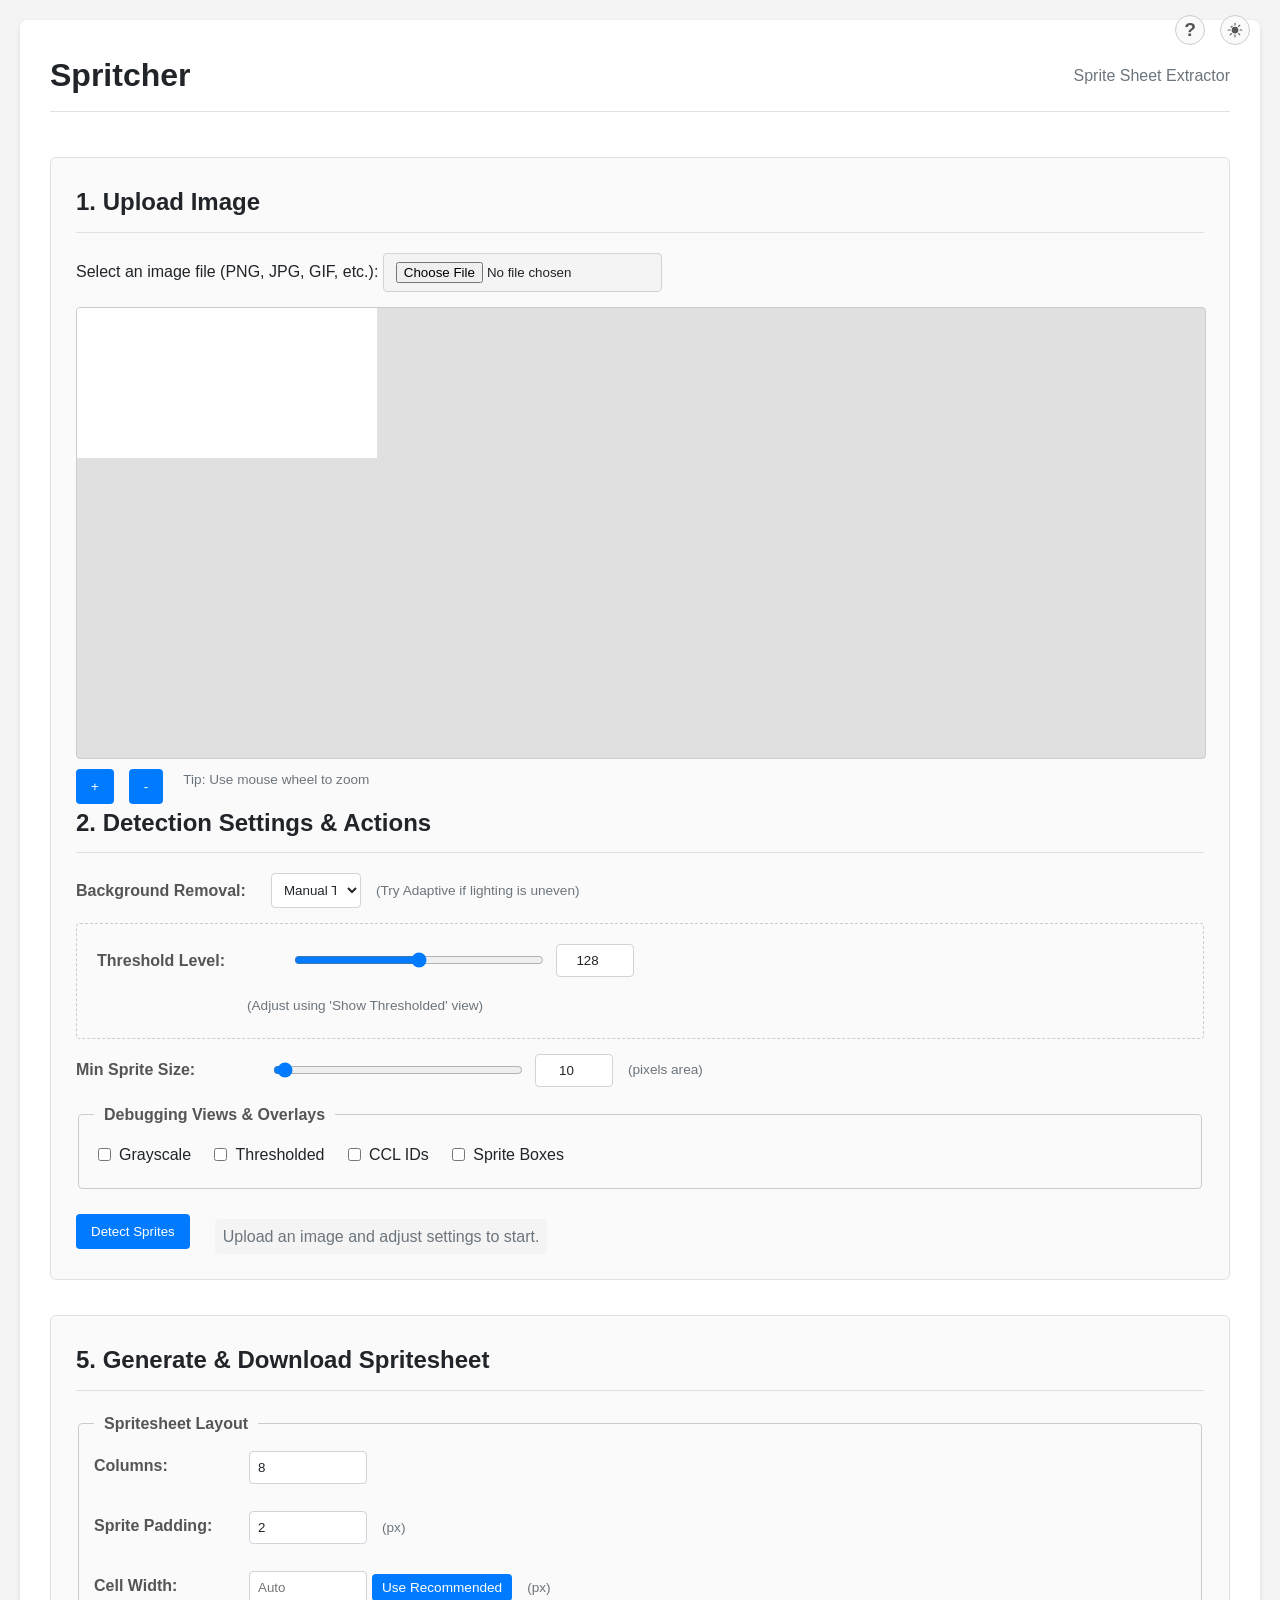
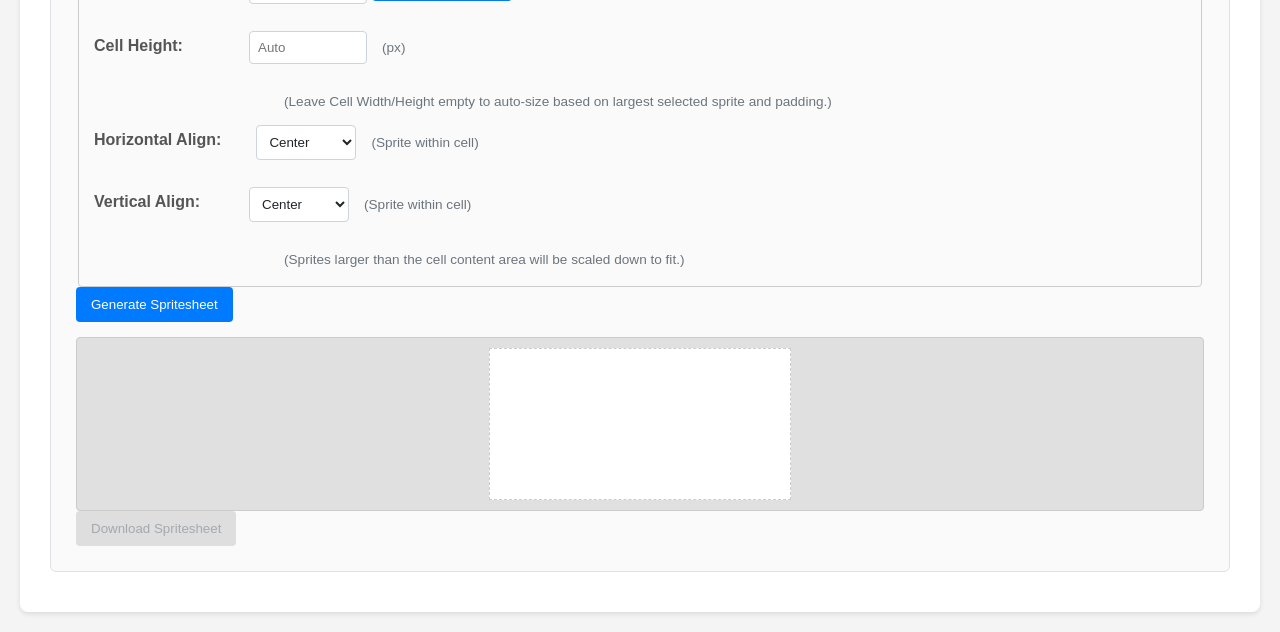
==== commit 4b8d522b: "v46: Refactor the project to break up these files: extracted-sprites-controller.js" ====
--- a/index.html
+++ b/index.html
@@ -63,6 +63,7 @@
                         <input type="number" id="threshold-number-input" min="0" max="255" value="128" style="width: 60px; text-align: center;">
                     </div>
                     <span class="setting-hint" style="margin-left: 150px;">(Adjust using 'Show Thresholded' view)</span>
+                    <span id="transparency-threshold-hint" class="setting-hint" style="display: none; margin-left: 150px; color: var(--text-link);">(Threshold set to 0 due to detected transparency)</span>
                 </div>
 
                 <div id="adaptive-threshold-settings" class="threshold-settings-group">
@@ -242,7 +243,11 @@
             "debug-controller": "./debug-controller.js",
             "theme-controller": "./theme-controller.js",
             "extracted-sprites-controller": "./extracted-sprites-controller.js",
-            "help-controller": "./help-controller.js"
+            "help-controller": "./help-controller.js",
+            "sprite-renderer": "./sprite-renderer.js",
+            "sprite-selection": "./sprite-selection.js",
+            "sprite-drag-drop": "./sprite-drag-drop.js",
+            "sprite-stats": "./sprite-stats.js"
         }
     }
     </script>
